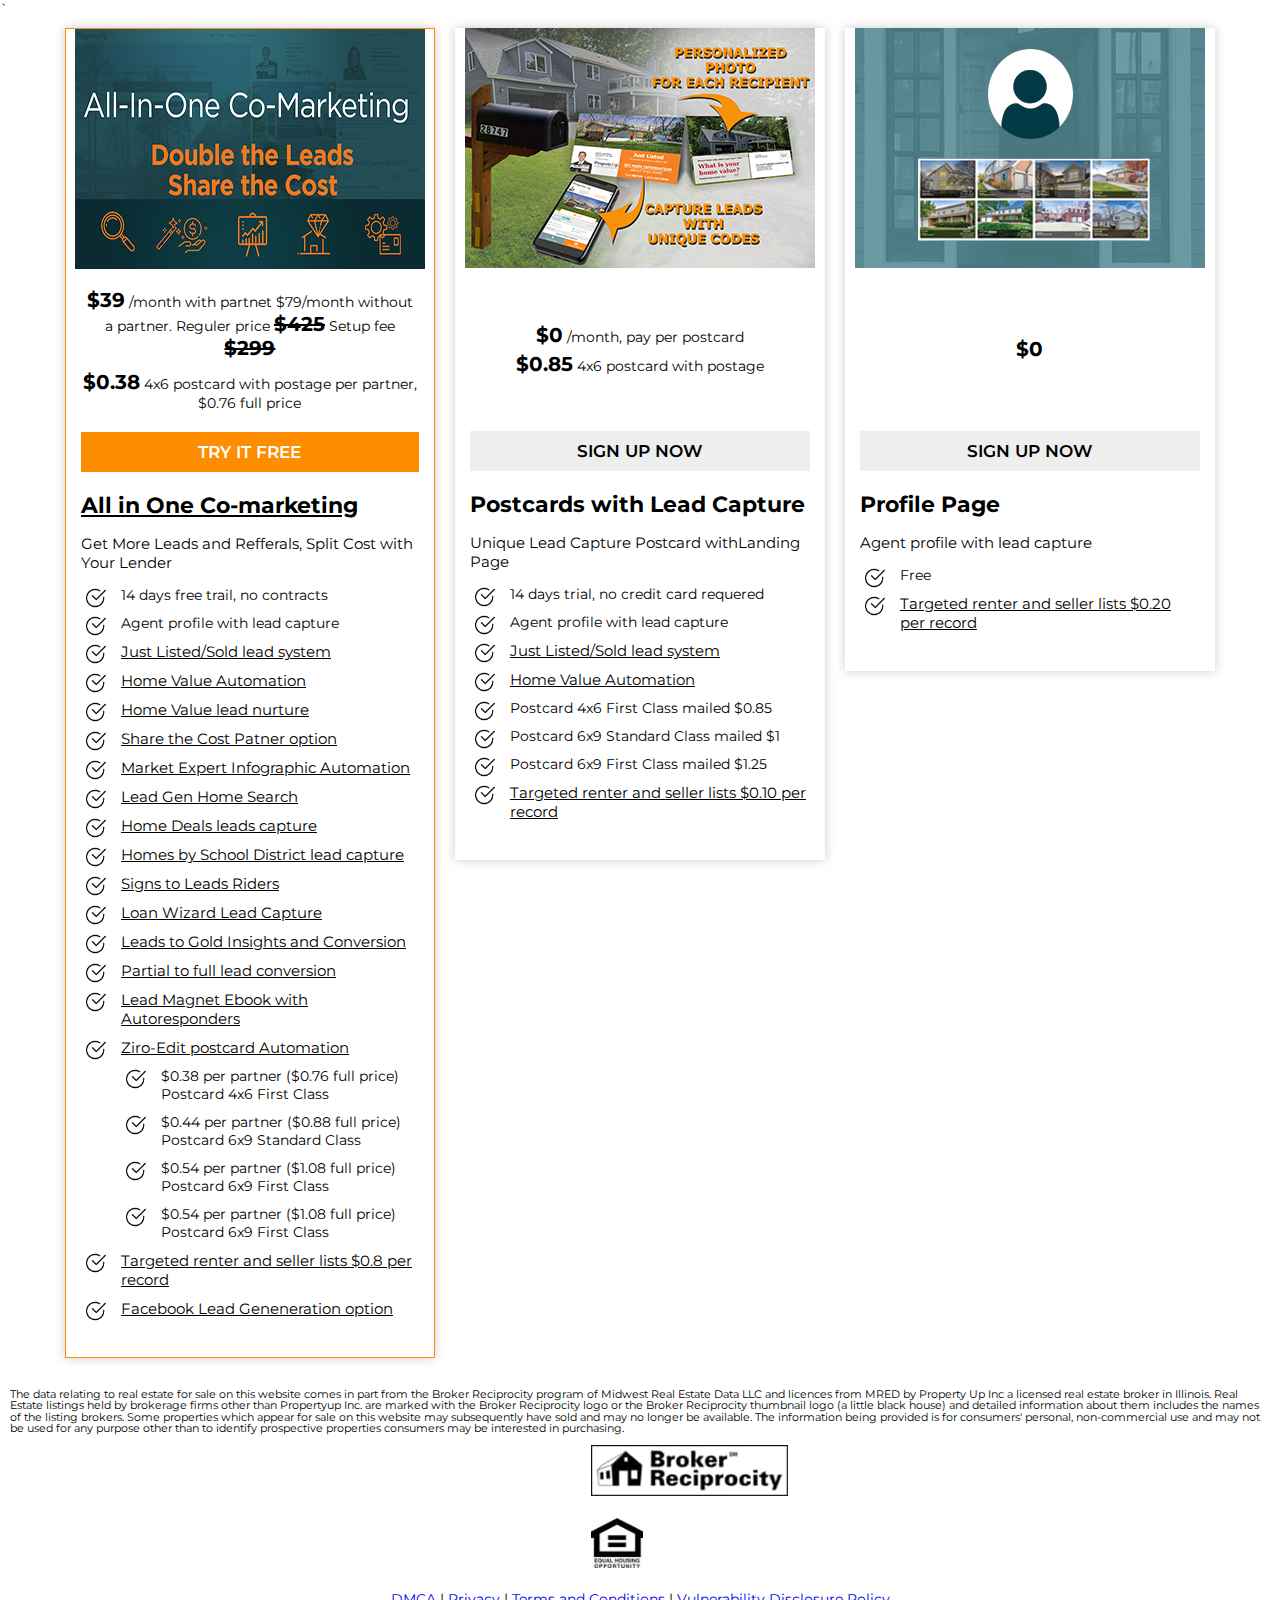
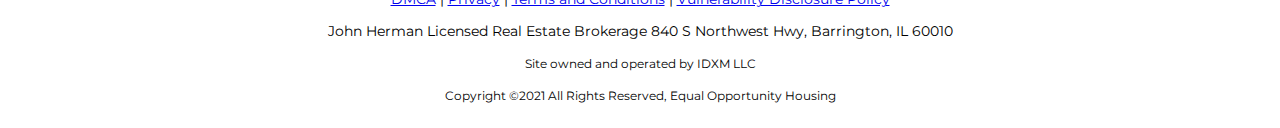
==== index.html @ aaea945d "footer area added" ====
<!DOCTYPE html>
<html lang="en">
<head>
    <meta charset="UTF-8">
    <meta http-equiv="X-UA-Compatible" content="IE=edge">
    <meta name="viewport" content="width=device-width, initial-scale=1.0">
    <title>Pricing Table</title>
    <link rel="stylesheet" href="style.css">`
    <link href="https://fonts.googleapis.com/css2?family=Montserrat&display=swap" rel="stylesheet">
</head>
<body>
    <section class="pricing-table-wrap">
        <div class="container">
            <div class="pricing-table">
                <!--start 1st column-->
                <div class="clearfix"></div>
                <div class="pricing-col featured">
                    <div class="pricing-wrap">
                        <div class="pricing-img">
                            <img src="images/Monitor Screen 3 .jpg" alt="">
                        </div>
                        <div class="pricing-content">
                            <div class="price-title max-height">
                                <p><span class="price">$39</span> /month with partnet $79/month without a partner. Reguler price <span class="price"><del>$425</del></span> Setup fee <span class="price"><del>$299</del></span></p>
                                <p></p>
                                <p><span class="price">$0.38</span> 4x6 postcard with postage per partner, $0.76 full price</p>
                            </div>
                            <div class="pricing-button">
                                <a href="#" class="btn-price">TRY IT FREE</a>
                            </div>
                            <div class="price-body">
                                <a class="screenshot" rel="images/Monitor Screen 3 .jpg" title="The Special All-In-One Co-Marketing Platform That Will Help You To Close More Homes Without The Pain and Complexity of Doing all the Marketing Yourself."><h2>All in One Co-marketing</h2></a>
                                <p>Get More Leads and Refferals, Split Cost with Your Lender</p>
                                <ul>
                                    <li>14 days free trail, no contracts</li>
                                    <li>Agent profile with lead capture</li>
                                    <li>
                                        <a class="screenshot" rel="images/just listed-sold lead system.png" title="This is not “Old School” farming. Instead we combine new technologies with proven methods to generate more buyers and better listings.
                                        We generate your postcards using neighbor marketing lists, and provide you with a listing Lead Capture page. Leads captured on those pages are automatically sent similar listings for the property they inquired about. Not all leads are ready to transact, so we nurture those leads on your behalf.
                                        Neighborhood marketing lists can be used for customized mailers with unique lead capture codes, emails, and calls for the follow-ups. You can use the listing lead capture page to further market to the same people on social media for a total impact.
                                        "><p>Just Listed/Sold lead system</p></a>
                                        </li>
                                    <li>
                                        <a class="screenshot" rel="images/home value automation.png" title="The best lead generation of all time - Home Valuation Software.

                                        Capture the homeowner's attention with personalized postcards tied to a home valuation landing page. Automatically provide your lead information about the market activity in the area, either for sale or sold. All pages are branded for you and your partner for a maximum trust-building with your prospect.
                                        
                                        Our system will send you a notification even if they a lead provided just the address. Our system will search public records to find the owner's name, emails, phone numbers, and all other data available.
                                        "><p>Home Value Automation</p></a>
                                        </li>
                                    <li>
                                        <a class="screenshot" rel="images/home value lead nuture.jpg" title="TDid you know that capturing the lead is only 50% of the process in converting them into clients? Home Valuation is just the beginning of the conversation with your prospective seller or buyer. We include follow-ups with stunning infographics detailing the home selling and buying process, automated market updates for their neighborhood, and informative educational e-books. All of this done for you on autopilot, just set a task to give them a call once in a while to insure they received your information and answer any questions.  "><p>Home Value lead nurture</p></a>
                                        </li>
                                    <li>
                                        <a class="screenshot" rel="images/Partners Cost Share.jpg" title="Have your chosen lender start a subscription and you will receive a monthly $88 credit towards your postcards that can be applied at checkout. Need more funds? Have your lender add more money to the co-marketing account, so you both share the advertising costs."><p>Share the Cost Patner option</p></a>
                                        </li>
                                    <li>
                                        <a class="screenshot" rel="images/marketing expert infographic automation.png" title="Showcase yourself as a market expert.</br>
                                        Everybody wants to know, How is the market? Showcase yourself as a market expert with easy-to-understand Market Update Infographics for any MRED city you are servicing. Instantly convince your prospect seller “why” they need to list for the price you recommend. Show your prospective buyer how they can now lowball the future house of their dreams. Showcase yourself as an expert in the market to your friends, family and past clients. Share the link on social media or enable automated email and postcard delivery."><p>Market Expert Infographic Automation</p></a>
                                        </li>
                                    <li>
                                        <a class="screenshot" rel="images/let gen home search.png" title="Become the go-to agent on every listing within your customized home search portal. Capture the listing with a multitude of powerful lead capture tools, then brand yourself on the new listing’s notification emails. Branding matters especially if your buyers have never seen or heard of you before while searching on your customized Home Search portal. You can capture leads with unique features like Home Search based on school boundaries to help them find underpriced homes in the best school districts. Help Investors and Bargain Hunters with your unique “Deal Search” to help them spot undervalued homes.

                                        Every page is designed to encourage visitors to provide contact information, so you can follow up later and continually build relationships.
                                        
                                        
                                        "><p>Lead Gen Home Search</p></a>
                                        </li>
                                    <li>
                                        <a class="screenshot" rel="images/home deals lead capture.png" title="We run data analytics on all the homes in MLS, so we can pinpoint the listing that is a potential deal and priced below market. We mark those home in your portal. This is a great lead capture and keeps buyers coming back to you only, given that no other major portal has this type of search available.  "><p>Home Deals leads capture</p></a>
                                        </li>
                                    <li>
                                        <a class="screenshot" rel="images/homes by school destrict lead capture.jpg" title="School districts are one of the most important factors in buying a home. It’s important even for those who do not have children. Often, the resale value of the home often depends on the school district grading. 
                                        We overlay department of education boundaries with homes in the MLS to find hidden gems that were misrepresented by the listing agent. Our system captures buyer leads and keeps them coming back to you. Keep them off the major online portals and have them loyal with our fully automated unique search engines.
                                        "><p>Homes by School District lead capture</p></a>
                                        </li>
                                    <li>
                                        <a class="screenshot" rel="images/Signs to Leads Riders.png" title="Never miss a drive by buyer. 

                                        Generate Leads from your listing yard sign. Having a sign rider lead capture is not enough, the difference for our Sign-to-Leads is what happens after you receive the lead. We automatically search dozens of sites for additional information on the lead based on their phone number. Autoresponder is used to offer a lead not only the listing you have on the market, but also all similar listings in MLS, all you have to do is follow up consistently."><p>Signs to Leads Riders</p></a>
                                        </li>
                                    <li>
                                        <a class="screenshot" rel="images/loan wizard lead capture.png" title="Knowing the buying stage of the prospect when they land on your page is crucial. To accurately pinpoint this, they fill out the “Loan Wizard”. You and your lender both receive the lead. Your lender takes care of the finances, you take care of the Dream Building. The system is designed to make sure your lead will not fall through the cracks during process. Your lender provides your leads with an easy loan application wizard right from your profile page."><p>Loan Wizard Lead Capture</p></a>
                                        </li>
                                    <li>
                                        <a class="screenshot" rel="images/Leads to Gold Insights and Conversion.png" title="Save your precious time on lead nurture and conversion, follow up with a powerful Lead to Gold lead management system. We generate scores of leads to make it easier for you to pick the best potential clients. Our system allows you to see more details about the lead from numerous sources with just one click. Send Listings, Market Updates and engagement emails automatically!"><p>Leads to Gold Insights and Conversion</p></a>
                                        </li>
                                    <li>
                                        <a class="screenshot" rel="images/Partial to full lead conversion.jpg" title="How much better you can connect to a lead if you know how to start the conversation and what to talk about. Build instant report with extra data what our system will find for you. Provice email or phone number and we ill find other onfo."><p>Partial to full lead conversion</p></a>
                                        </li>
                                    <li>
                                        <a class="screenshot" rel="images/Lead Magnet Ebooks with Autoresponders.png" title="Become the expert source of information for financing and real estate. Our Lead Magnet eBooks with lead autoresponder are ready for you. eBooks are sent to a lead automatically when they inquire with a custom code that we assigned to each lead. Generate new leads or send to your sphere of influence to let them know that you offer incredible value to them."><p>Lead Magnet Ebook with Autoresponders</p></a>
                                        </li>
                                    <li>
                                        <a class="screenshot" rel="images/Ziro-Edit postcard Automation.png" title="<p>BUILD YOUR BRAND ON AUTOPILOT</p>

                                        Get maximum exposure and lead generation with custom SMS codes to track exactly what household requested information, even if they didn’t provide any contact info. Zero-Edit is exactly how it sounds, we generate postcards for you and for your partner automatically. You just need to select what type of card you want to send out, provide or order your mailing list and that’s it!!
                                        
                                        We have pre-built branding and lead generation postcards with lead capture and autoresponders completely done for you. We know what lead magnet works and we maximize your mailers with an attractive offer every time. 
                                        
                                        Here are just a few of the offers available;
                                        <ul>
                                            <li>Home Valuation Lead Capture -Unique postcard personalized with the homeowner’s home photo. (Nothing can capture their attention better)</li>
                                            <li>Market Expert Infographic</li>
                                            <li>Just Listed/Just Sold Lead Capture</li>
                                            <li>Borrower Lead Capture</li>
                                            <li>Mortgage Deception Lead Capture</li>
                                            <li>Best Mortgage Rates Lead Capture</li>
                                            <li>Credit Score Secrets Lead Capture</li>
                                        </ul>
                                        "><p>Ziro-Edit postcard Automation</p></a>
                                        </li>
                                    <ul>
                                        <li>$0.38 per partner ($0.76 full price) Postcard 4x6 First Class</li>
                                        <li>$0.44 per partner ($0.88 full price) Postcard 6x9 Standard Class</li>
                                        <li>$0.54 per partner ($1.08 full price) Postcard 6x9 First Class</li>
                                        <li>$0.54 per partner ($1.08 full price) Postcard 6x9 First Class</li>
                                    </ul>  
                                    <li>
                                        <a class="screenshot" rel="images/Targeted Renter and Seller List.jpg" title="This is way better then any door knocking! Get your list of neighbors with our Leads by Map tool. We will not only give you all the names with their mailing address, we will also provide phones and emails where available. Sixty percent of households come with ether phone or email contact info. Use the list to mail postcards and then follow-up with a quick call and email. Tell people about your new listing, just sold or send a market update. We provide the means to present your business as the go to experts in the community."><p>Targeted renter and seller lists $0.8 per record</p></a>
                                        </li>
                                    <li>
                                        <a class="screenshot" rel="images/Facebook Lead Geneneration option.png" title="We will drive quality traffic to your lead capturing pages from Facebook or Google AdWords. With a low fee of 15% fee of your marketing dollars (min ads budget $300 monthly)"><p>Facebook Lead Geneneration option</p></a>
                                        </li>
                                </ul>
                            </div>
                        </div>
                    </div>
                </div>
                
                <!-- end col -->
                <div class="pricing-col">
                    <div class="pricing-wrap">
                        <div class="pricing-img">
                            <img src="images/2.1.png" alt="">
                        </div>
                        <div class="pricing-content">
                            <div class="price-title min-height">
                                <p><span class="price">$0</span> /month, pay per postcard</p>
                                <p><span class="price">$0.85</span> 4x6 postcard with postage</p>
                            </div>
                             
                            <div class="pricing-button">
                                <a href="#" class="btn-price">SIGN UP NOW</a>
                            </div>
                            <div class="price-body">
                                <h2>Postcards with Lead Capture</h2>
                                <p>Unique Lead Capture Postcard withLanding Page</p>
                                <ul>
                                    <li>14 days trial, no credit card requered</li>
                                    <li>Agent profile with lead capture</li>
                                    <li>
                                        <a class="screenshot" rel="images/just listed-sold lead system.png" title="This is not “Old School” farming. Instead we combine new technologies with proven methods to generate more buyers and better listings.
                                        We generate your postcards using neighbor marketing lists, and provide you with a listing Lead Capture page. Leads captured on those pages are automatically sent similar listings for the property they inquired about. Not all leads are ready to transact, so we nurture those leads on your behalf.
                                        Neighborhood marketing lists can be used for customized mailers with unique lead capture codes, emails, and calls for the follow-ups. You can use the listing lead capture page to further market to the same people on social media for a total impact.
                                        "><p>Just Listed/Sold lead system</p></a>
                                    </li>
                                    <li>
                                        <a class="screenshot" rel="images/home value automation.png" title="The best lead generation of all time - Home Valuation Software.

                                        Capture the homeowner's attention with personalized postcards tied to a home valuation landing page. Automatically provide your lead information about the market activity in the area, either for sale or sold. All pages are branded for you and your partner for a maximum trust-building with your prospect.
                                        
                                        Our system will send you a notification even if they a lead provided just the address. Our system will search public records to find the owner's name, emails, phone numbers, and all other data available.
                                        "><p>Home Value Automation</p></a>
                                    </li>
                                    <li>Postcard 4x6 First Class mailed $0.85</li>
                                    <li>Postcard 6x9 Standard Class mailed $1</li>
                                    <li>Postcard 6x9 First Class mailed $1.25</li>
                                    <li>
                                        <a class="screenshot" rel="images/Targeted Renter and Seller List.jpg" title="This is way better then any door knocking! Get your list of neighbors with our Leads by Map tool. We will not only give you all the names with their mailing address, we will also provide phones and emails where available. Sixty percent of households come with ether phone or email contact info. Use the list to mail postcards and then follow-up with a quick call and email. Tell people about your new listing, just sold or send a market update. We provide the means to present your business as the go to experts in the community."><p>Targeted renter and seller lists $0.10 per record</p></a>
                                        </li>
                                    
                                </ul>
                            </div>
                        </div>
                    </div>
                </div>
                <!-- end col -->
                <div class="pricing-col">
                    <div class="pricing-wrap">
                        <div class="pricing-img">
                            <img src="images/1.png" alt="">
                        </div>
                        <div class="pricing-content">
                            <div class="price-title min-height">
                                <p><span class="price">$0 </span></p>
                            </div>
                            <div class="pricing-button">
                                <a href="#" class="btn-price">SIGN UP NOW</a>
                            </div>
                            <div class="price-body">
                                <h2>Profile Page</h2>
                                <p>Agent profile with lead capture</p>
                                <ul>
                                    <li>Free</li>
                                    <li>
                                        <a class="screenshot" rel="images/Targeted Renter and Seller List.jpg" title="This is way better then any door knocking! Get your list of neighbors with our Leads by Map tool. We will not only give you all the names with their mailing address, we will also provide phones and emails where available. Sixty percent of households come with ether phone or email contact info. Use the list to mail postcards and then follow-up with a quick call and email. Tell people about your new listing, just sold or send a market update. We provide the means to present your business as the go to experts in the community."><p>Targeted renter and seller lists $0.20 per record</p></a>
                                        </li>
                                </ul>
                                </ul>
                            </div>
                        </div>
                    </div>
                </div>
                <!-- end col -->
            </div>
            <!-- footer area -->
                
            <!-- footer area -->
            
        </div>
        <div class="footer_view">  
            <div class="brp">
                <p>The data relating to real estate for sale on this website comes in part from the Broker Reciprocity program of Midwest Real Estate Data LLC and licences from MRED by Property Up Inc a licensed real estate broker in Illinois.  Real Estate listings held by brokerage firms other than Propertyup Inc. are marked with the Broker Reciprocity logo or the Broker Reciprocity thumbnail logo (a little black house) and detailed information about them includes the names of the listing brokers. Some properties which appear for sale on this website may subsequently have sold and may no longer be available. The information being provided is for consumers' personal, non-commercial use and may not be used for any purpose other than to identify prospective properties consumers may be interested in purchasing.</p>
            </div>
        
            <span class="broker_reciprocity">
            <img src="images/broker_reciprocity.jpg" alt="broker reciprocity">
        </span>
        
            <div>
        <span class="broker_reciprocity">
            <img style="height: 50px;" src="images/Equal-Housing-Opportunity-logo_min1.jpg" alt="broker reciprocity">
        </span>
            </div>
        
            <p class="f-links">
        
                    <a href="/dmca">DMCA</a> |                     <a target="_blank" href="/00234-john-herman/page/privacy">Privacy</a> |                      <a target="_blank" href="/00234-john-herman/page/terms-and-conditions">Terms and Conditions</a> |                     <a target="_blank" href="/00234-john-herman/page/vulnerability">Vulnerability Disclosure Policy</a>
            </p>
        
            <p class="footertext">John Herman Licensed Real Estate Brokerage 840 S Northwest Hwy, Barrington, IL 60010</p>
        
            <p class="footertext"><small>Site owned and operated by IDXM LLC</small></p>
            <p class="footertext"><small>Copyright ©2021 All Rights Reserved, Equal Opportunity Housing</small></p>
        
        
        
        
        </div>
        </div>
    </section>

    <script src="https://cdnjs.cloudflare.com/ajax/libs/jquery/3.3.1/jquery.min.js"></script>

    <script>
    this.screenshotPreview = function(){    
        /* CONFIG */
            xOffset = 150;
            yOffset = 30;
            
        /* END CONFIG */
        $(".screenshot").hover(function(e){
            this.t = this.title;
            this.title = "";    
            var c = (this.t != "") ? "" + this.t : "";
            $("body").append("<div id='screenshot'><img src='"+ this.rel +"' alt='url preview' /><p>"+ c +"</p></div>");                                
            $("#screenshot")
                .css("top",(e.pageY - xOffset) + "px")
                .css("left",(e.pageX + yOffset) + "px")
                .fadeIn("fast");                        
        },
        function(){
            this.title = this.t;
            $('#screenshot').remove();
        }); 
        $(".screenshot").mousemove(function(e){
            $("#screenshot")
                .css("top",(e.pageY - xOffset) + "px")
                .css("left",(e.pageX + yOffset) + "px");
        }); 

    };


    // starting the script on page load
    $(document).ready(function(){
        screenshotPreview();
    });
    function maxHeight() {
        var highest = null;
        var hi = 0;
        $(".max-height").each(function(){
            var h = $(this).height();
            if(h > hi){
                hi = h;
                highest = $(this);  
            }    
        });
        return hi;
    }
    $(".min-height").height(maxHeight());
    $( window ).resize(function() {
        $(".min-height").height(maxHeight());
    });
    </script>
</body>
</html>
---- style.css ----
body {
    margin: 0;
    padding: 0;
    font-style: normal;
    font-family: 'Montserrat', sans-serif;
    font-size: 14px;
}
*, ::after, ::before {
    box-sizing: border-box;
}
.pricing-table-wrap {
    margin: 0;
}
.container {
    max-width: 1170px;
    margin: 0 auto;
}
.pricing-table {
    display: block;
}
.pricing-table::after,
.pricing-table::before {
    display: block;
    clear: both;
    content: "";
}
.pricing-col {
    float: left;
    width: 33.33%;
}
.price-title {
    margin-bottom: 15px;
    text-align: center;
    display: flex;
    flex-direction: column;
    align-items: center;
    justify-content: center;
}
.price-title p {
    margin: 0;
    padding-bottom: 5px;
}
.price-title .price {
    font-size: 20px;
    font-weight: bold;
}
.pricing-button .btn-price {
    display: block;
    background: #eee;
    text-align: center;
    padding: 10px;
    color: #000;
    font-size: 17px;
    font-weight: 600;
    text-decoration: none;
}
.price-body h2 {
    font-size: 22px;
    margin: 0;
    padding-bottom: 15px;
}
.price-body p {
    margin: 0;
    font-size: 15px;
}
.price-body ul {
    list-style: none;
}
.price-body ul li {
    position: relative;
    padding-bottom: 10px;
}
.price-body ul li::after {
    content: '';
    background-image: url(images/checkmark.png);
    width: 20px;
    height: 20px;
    background-size: cover;
    position: absolute;
    left: -35px;
    top: 2px;
}
.pricing-wrap {
    margin: 10px;
    box-shadow: 0px 0px 10px #ccc;
}
.pricing-content {
    padding: 15px;
}
.pricing-img {
    text-align: center;
}
.pricing-img img {
    max-width: 100%;
}
.price-body {
    padding-top: 20px;
}
.featured .pricing-wrap {
    border: 1px solid #ff8d00;
}
.featured .pricing-wrap .btn-price {
    background: #ff8d00;
    color: #fff;
}
#screenshot{
    position:absolute;
    border:1px solid #ccc;
    background:rgb(255, 255, 255);
    padding:5px;
    display:none;
    color:#000;
    max-width: 420px;
    text-align: justify;
    }
    .screenshot{
        text-decoration: underline;
    }
    #screenshot img {
        max-width: 100%;
        display: block;
        margin-left: auto;
        margin-right: auto;
    }
    .footer_view{
        padding: 10px;
    }
    .brp{
        margin: 0;
        padding: 0;
    }
    .brp p {
        font-size: 0.7rem !important;
        line-height: 1 !important;
    }
    .broker_reciprocity {
        display: block;
        margin-left: auto;
        margin-right: auto;
        margin-bottom: 1.125rem;
        width: 6.15625rem;
    }

    
    .footer, .post {
        background: #fff;
        text-align: center;
        padding: 10px 15px 20px;
        position: relative;
        z-index: 1052;
    }
    .f-links{
        text-align: center;
    }
    .footertext{
        text-align: center;
    }
    

@media (max-width: 767px) {
    .pricing-col {
        width: 50%;
    }
    .clearfix {
        display: block;
        overflow: hidden;
        width: 100%;
    }
}
@media (max-width:480px) {
    .pricing-col {
        width: 100%;
    }
    .price-title.min-height {
        height: auto !important;
    }
   
}
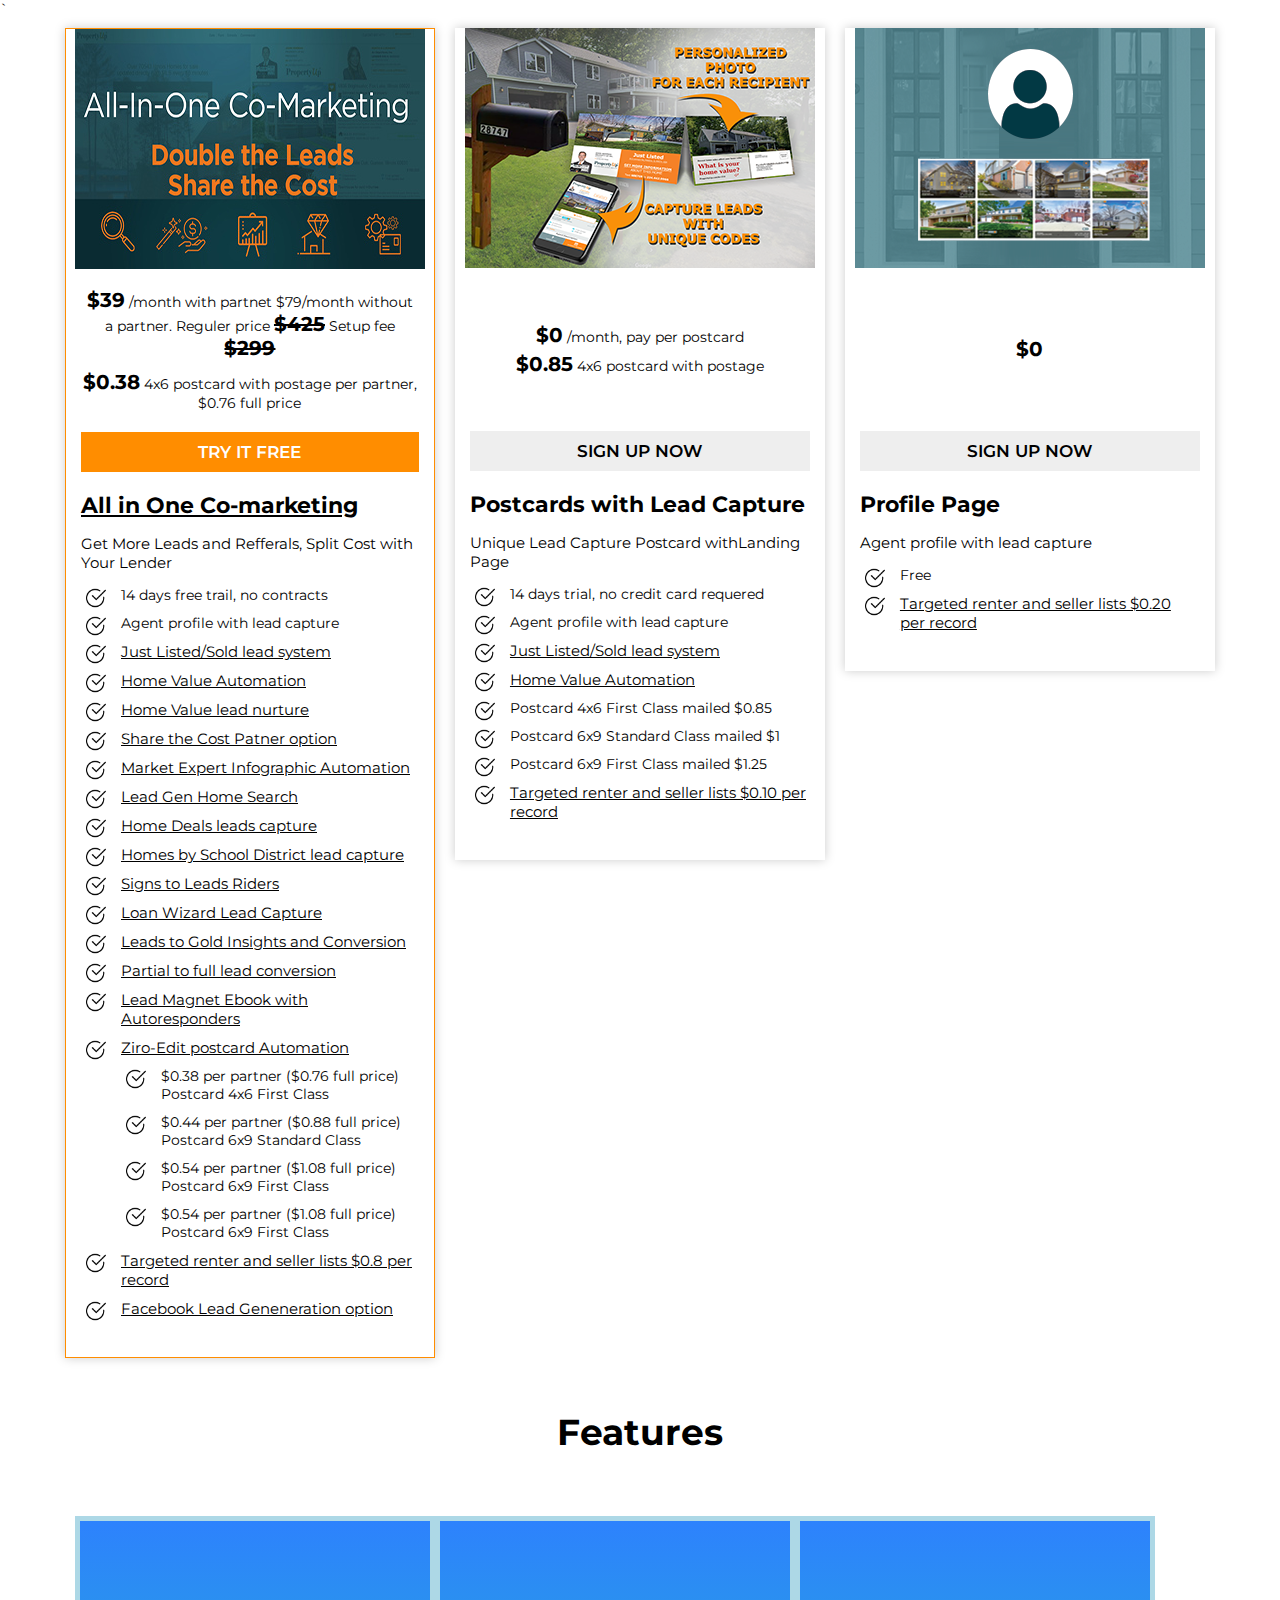
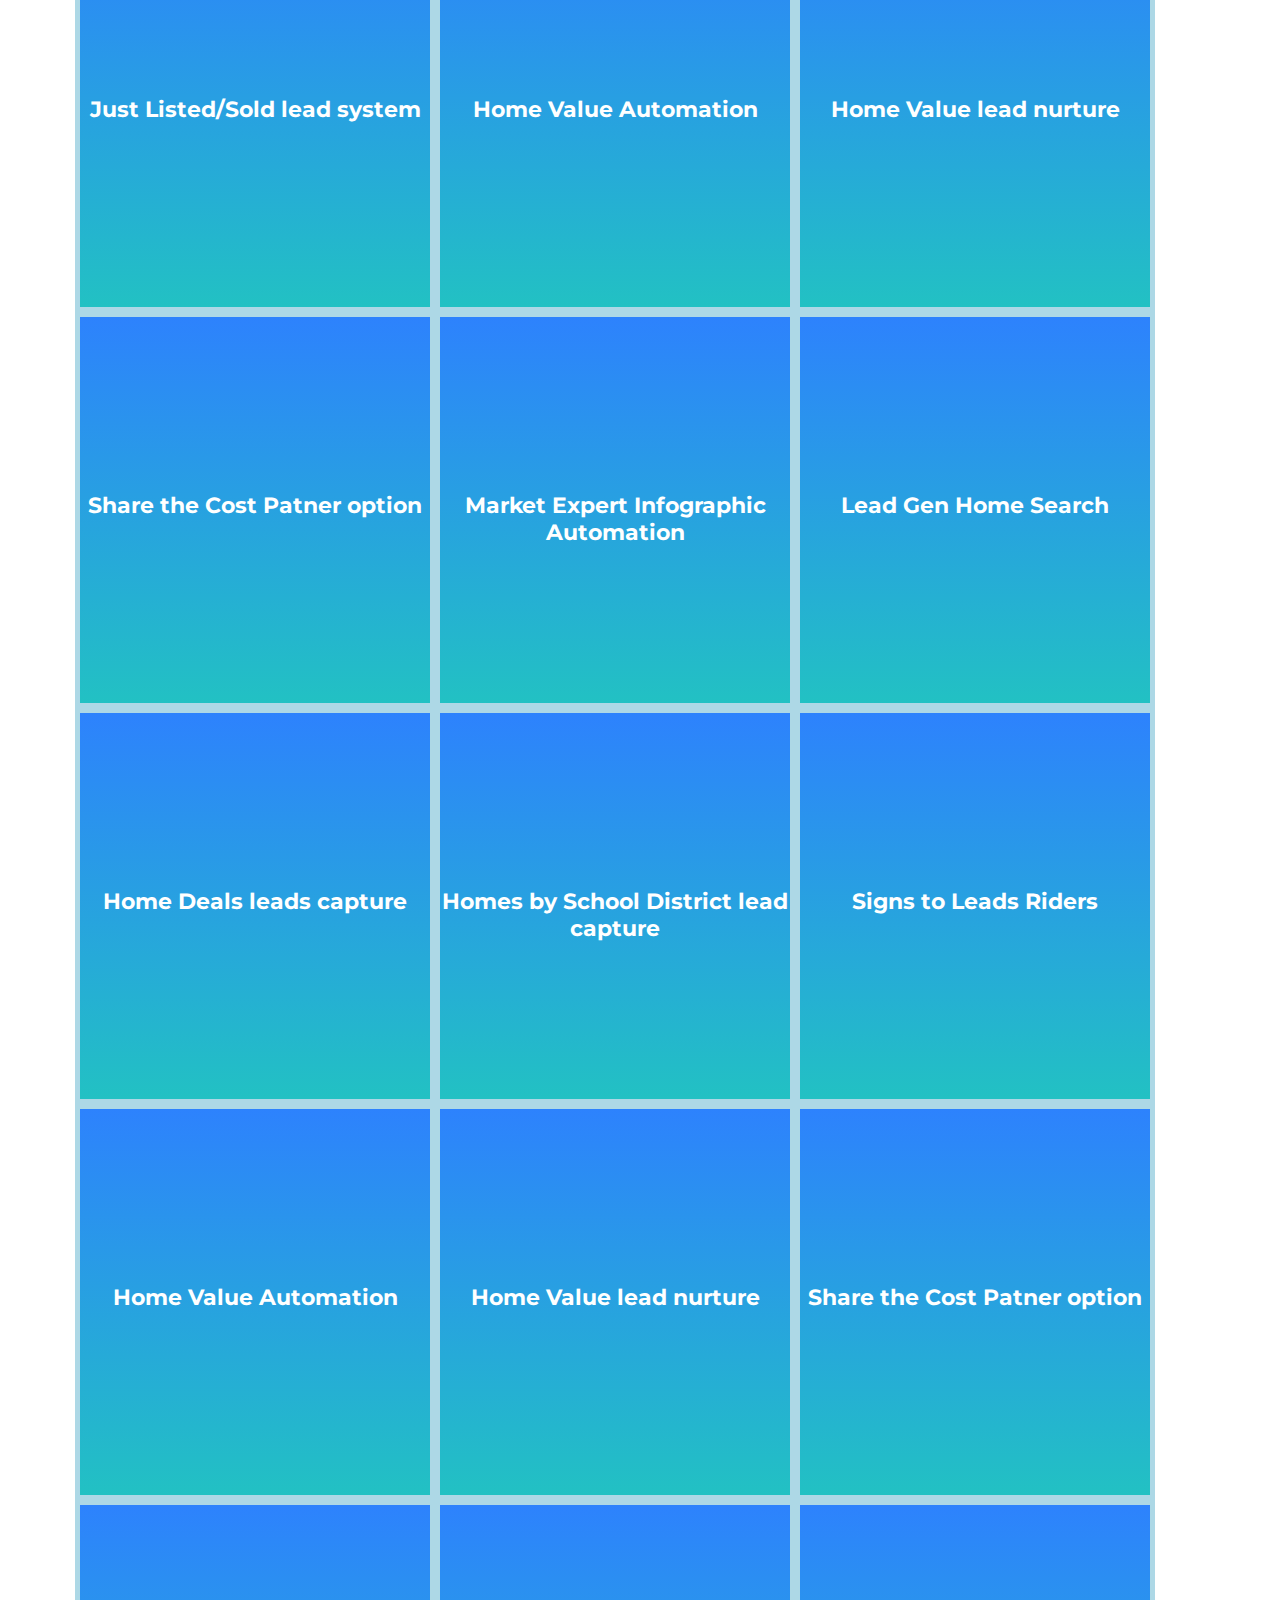
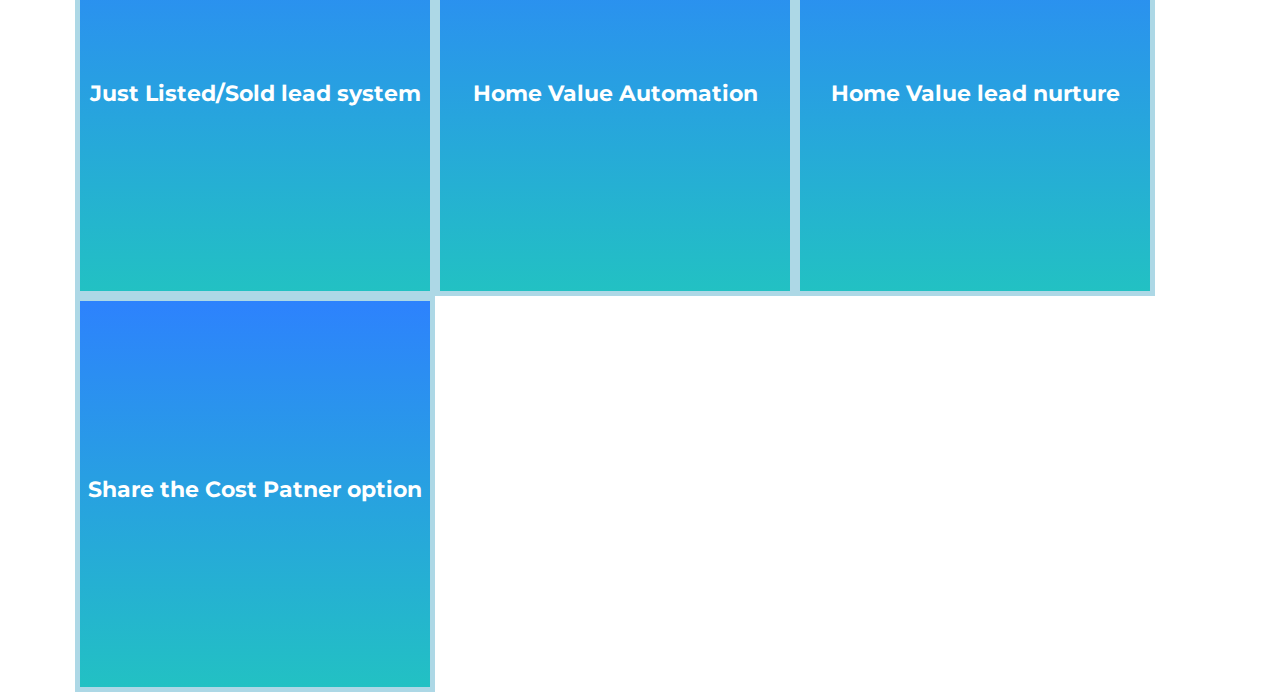
==== commit 395ce7b0: "features part added" ====
--- a/index.html
+++ b/index.html
@@ -202,44 +202,249 @@
                         </div>
                     </div>
                 </div>
+                <!--feature part-->
+                
                 <!-- end col -->
             </div>
-            <!-- footer area -->
-                
+            <br>
+            <h1 class="featureheading">Features</h1>
+            <br>
+            <section class="flip">
+                <div class="single-flip-item">
+                    <div class="flip-item">
+                        <div class="flip-front-text">Just Listed/Sold lead system</div>
+                        <div class="flip-overlay">
+                            <div class="flip-back-text">
+                                <p>This is not “Old School” farming. Instead we combine new technologies with proven methods to generate more buyers and better listings.
+                                </p>
+                                <p>
+                                    We generate your postcards using neighbor marketing lists, and provide you with a listing Lead Capture page. Leads captured on those pages are automatically sent similar listings for the property they inquired about. Not all leads are ready to transact, so we nurture those leads on your behalf.  
+                                </p>
+                                <p>
+                                    Neighborhood marketing lists can be used for customized mailers with unique lead capture codes, emails, and calls for the follow-ups. You can use the listing lead capture page to further market to the same people on social media for a total impact.
+                                </p>
+                            </div>
+                        </div>
+                    </div>
+                </div>
+                <div class="single-flip-item">
+                    <div class="flip-item">
+                        <div class="flip-front-text">Home Value Automation</div>
+                        <div class="flip-overlay">
+                            <div class="flip-back-text">
+                                <p>
+                                    The best lead generation of all time - Home Valuation Software.
+                                </p>
+                                <p>
+                                    Capture the homeowner's attention with personalized postcards tied to a home valuation landing page. Automatically provide your lead information about the market activity in the area, either for sale or sold. All pages are branded for you and your partner for a maximum trust-building with your prospect.
+                                </p>
+                                <p>
+                                    Our system will send you a notification even if they a lead provided just the address. Our system will search public records to find the owner's name, emails, phone numbers, and all other data available.
+                                </p>
+                            </div>
+                        </div>
+                    </div>
+                </div>
+                <div class="single-flip-item">
+                    <div class="flip-item">
+                        <div class="flip-front-text">Home Value lead nurture</div>
+                        <div class="flip-overlay">
+                            <div class="flip-back-text">
+                                <p>
+                                    Did you know that capturing the lead is only 50% of the process in converting them into clients? Home Valuation is just the beginning of the conversation with your prospective seller or buyer. We include follow-ups with stunning infographics detailing the home selling and buying process, automated market updates for their neighborhood, and informative educational e-books. All of this done for you on autopilot, just set a task to give them a call once in a while to insure they received your information and answer any questions.  
+                                </p>
+                            </div>
+                        </div>
+                    </div>
+                </div>
+                <div class="single-flip-item">
+                    <div class="flip-item">
+                        <div class="flip-front-text">Share the Cost Patner option</div>
+                        <div class="flip-overlay">
+                            <div class="flip-back-text">
+                                <p>
+                                    Have your chosen lender start a subscription and you will receive a monthly $88 credit towards your postcards that can be applied at checkout. Need more funds? Have your lender add more money to the co-marketing account, so you both share the advertising costs.
+                                </p>
+                            </div>
+                        </div>
+                    </div>
+                </div>
+                <div class="single-flip-item">
+                    <div class="flip-item">
+                        <div class="flip-front-text">Market Expert Infographic Automation</div>
+                        <div class="flip-overlay">
+                            <div class="flip-back-text">
+                                <p>
+                                Everybody wants to know, "How is the market?" Showcase yourself as a market expert with easy-to-understand Market Update Infographics for any MRED city you are servicing. Instantly convince your prospect seller “why” they need to list for the price you recommend. Show your prospective buyer how they can now lowball the future house of their dreams. Showcase yourself as an expert in the market to your friends, family and past clients. Share the link on social media or enable automated email and postcard delivery.
+                                </p>
+                            </div>
+                        </div>
+                    </div>
+                </div>
+                <div class="single-flip-item">
+                    <div class="flip-item">
+                        <div class="flip-front-text">Lead Gen Home Search</div>
+                        <div class="flip-overlay">
+                            <div class="flip-back-text">
+                                <p>
+                                    Become the go-to agent on every listing within your customized home search portal. Capture the listing with a multitude of powerful lead capture tools, then brand yourself on the new listing’s notification emails. Branding matters especially if your buyers have never seen or heard of you before while searching on your customized Home Search portal. You can capture leads with unique features like Home Search based on school boundaries to help them find underpriced homes in the best school districts. Help Investors and Bargain Hunters with your unique “Deal Search” to help them spot undervalued homes.
+                                </p>
+                                <p>
+                                    Every page is designed to encourage visitors to provide contact information, so you can follow up later and continually build relationships.
+                                </p>
+                            </div>
+                        </div>
+                    </div>
+                </div>
+                <div class="single-flip-item">
+                    <div class="flip-item">
+                        <div class="flip-front-text">Home Deals leads capture</div>
+                        <div class="flip-overlay">
+                            <div class="flip-back-text">
+                                <p>
+                                    We run data analytics on all the homes in MLS, so we can pinpoint the listing that is a potential deal and priced below market. We mark those home in your portal. This is a great lead capture and keeps buyers coming back to you only, given that no other major portal has this type of search available.  
+                                </p>
+                            </div>
+                        </div>
+                    </div>
+                </div>
+                <div class="single-flip-item">
+                    <div class="flip-item">
+                        <div class="flip-front-text">Homes by School District lead capture</div>
+                        <div class="flip-overlay">
+                            <div class="flip-back-text">
+                                <p>
+                                    School districts are one of the most important factors in buying a home. It’s important even for those who do not have children. Often, the resale value of the home often depends on the school district grading. 
+                                </p>
+                                <p>
+                                    We overlay department of education boundaries with homes in the MLS to find hidden gems that were misrepresented by the listing agent. Our system captures buyer leads and keeps them coming back to you. Keep them off the major online portals and have them loyal with our fully automated unique search engines.
+                                </p>
+                            </div>
+                        </div>
+                    </div>
+                </div>
+                <div class="single-flip-item">
+                    <div class="flip-item">
+                        <div class="flip-front-text">Signs to Leads Riders</div>
+                        <div class="flip-overlay">
+                            <div class="flip-back-text">
+                                <p>
+                                    Never miss a drive by buyer.
+                                </p>
+                                <p>
+                                    Generate Leads from your listing yard sign. Having a sign rider lead capture is not enough, the difference for our Sign-to-Leads is what happens after you receive the lead. We automatically search dozens of sites for additional information on the lead based on their phone number. Autoresponder is used to offer a lead not only the listing you have on the market, but also all similar listings in MLS, all you have to do is follow up consistently.  
+                                </p>
+                            </div>
+                        </div>
+                    </div>
+                </div>
+                <div class="single-flip-item">
+                    <div class="flip-item">
+                        <div class="flip-front-text">Home Value Automation</div>
+                        <div class="flip-overlay">
+                            <div class="flip-back-text">
+                                <p>
+                                    The best lead generation of all time - Home Valuation Software.
+                                </p>
+                                <p>
+                                    Capture the homeowner's attention with personalized postcards tied to a home valuation landing page. Automatically provide your lead information about the market activity in the area, either for sale or sold. All pages are branded for you and your partner for a maximum trust-building with your prospect.
+                                </p>
+                                <p>
+                                    Our system will send you a notification even if they a lead provided just the address. Our system will search public records to find the owner's name, emails, phone numbers, and all other data available.
+                                </p>
+                            </div>
+                        </div>
+                    </div>
+                </div>
+                <div class="single-flip-item">
+                    <div class="flip-item">
+                        <div class="flip-front-text">Home Value lead nurture</div>
+                        <div class="flip-overlay">
+                            <div class="flip-back-text">
+                                <p>
+                                    Did you know that capturing the lead is only 50% of the process in converting them into clients? Home Valuation is just the beginning of the conversation with your prospective seller or buyer. We include follow-ups with stunning infographics detailing the home selling and buying process, automated market updates for their neighborhood, and informative educational e-books. All of this done for you on autopilot, just set a task to give them a call once in a while to insure they received your information and answer any questions.  
+                                </p>
+                            </div>
+                        </div>
+                    </div>
+                </div>
+                <div class="single-flip-item">
+                    <div class="flip-item">
+                        <div class="flip-front-text">Share the Cost Patner option</div>
+                        <div class="flip-overlay">
+                            <div class="flip-back-text">
+                                <p>
+                                    Have your chosen lender start a subscription and you will receive a monthly $88 credit towards your postcards that can be applied at checkout. Need more funds? Have your lender add more money to the co-marketing account, so you both share the advertising costs.
+                                </p>
+                            </div>
+                        </div>
+                    </div>
+                </div>
+                <div class="single-flip-item">
+                    <div class="flip-item">
+                        <div class="flip-front-text">Just Listed/Sold lead system</div>
+                        <div class="flip-overlay">
+                            <div class="flip-back-text">
+                                <p>This is not “Old School” farming. Instead we combine new technologies with proven methods to generate more buyers and better listings.
+                                </p>
+                                <p>
+                                    We generate your postcards using neighbor marketing lists, and provide you with a listing Lead Capture page. Leads captured on those pages are automatically sent similar listings for the property they inquired about. Not all leads are ready to transact, so we nurture those leads on your behalf.  
+                                </p>
+                                <p>
+                                    Neighborhood marketing lists can be used for customized mailers with unique lead capture codes, emails, and calls for the follow-ups. You can use the listing lead capture page to further market to the same people on social media for a total impact.
+                                </p>
+                            </div>
+                        </div>
+                    </div>
+                </div>
+                <div class="single-flip-item">
+                    <div class="flip-item">
+                        <div class="flip-front-text">Home Value Automation</div>
+                        <div class="flip-overlay">
+                            <div class="flip-back-text">
+                                <p>
+                                    The best lead generation of all time - Home Valuation Software.
+                                </p>
+                                <p>
+                                    Capture the homeowner's attention with personalized postcards tied to a home valuation landing page. Automatically provide your lead information about the market activity in the area, either for sale or sold. All pages are branded for you and your partner for a maximum trust-building with your prospect.
+                                </p>
+                                <p>
+                                    Our system will send you a notification even if they a lead provided just the address. Our system will search public records to find the owner's name, emails, phone numbers, and all other data available.
+                                </p>
+                            </div>
+                        </div>
+                    </div>
+                </div>
+                <div class="single-flip-item">
+                    <div class="flip-item">
+                        <div class="flip-front-text">Home Value lead nurture</div>
+                        <div class="flip-overlay">
+                            <div class="flip-back-text">
+                                <p>
+                                    Did you know that capturing the lead is only 50% of the process in converting them into clients? Home Valuation is just the beginning of the conversation with your prospective seller or buyer. We include follow-ups with stunning infographics detailing the home selling and buying process, automated market updates for their neighborhood, and informative educational e-books. All of this done for you on autopilot, just set a task to give them a call once in a while to insure they received your information and answer any questions.  
+                                </p>
+                            </div>
+                        </div>
+                    </div>
+                </div>
+                <div class="single-flip-item">
+                    <div class="flip-item">
+                        <div class="flip-front-text">Share the Cost Patner option</div>
+                        <div class="flip-overlay">
+                            <div class="flip-back-text">
+                                <p>
+                                    Have your chosen lender start a subscription and you will receive a monthly $88 credit towards your postcards that can be applied at checkout. Need more funds? Have your lender add more money to the co-marketing account, so you both share the advertising costs.
+                                </p>
+                            </div>
+                        </div>
+                    </div>
+                </div>
+            </section>
+        </div>
+    
             <!-- footer area -->
             
-        </div>
-        <div class="footer_view">  
-            <div class="brp">
-                <p>The data relating to real estate for sale on this website comes in part from the Broker Reciprocity program of Midwest Real Estate Data LLC and licences from MRED by Property Up Inc a licensed real estate broker in Illinois.  Real Estate listings held by brokerage firms other than Propertyup Inc. are marked with the Broker Reciprocity logo or the Broker Reciprocity thumbnail logo (a little black house) and detailed information about them includes the names of the listing brokers. Some properties which appear for sale on this website may subsequently have sold and may no longer be available. The information being provided is for consumers' personal, non-commercial use and may not be used for any purpose other than to identify prospective properties consumers may be interested in purchasing.</p>
-            </div>
-        
-            <span class="broker_reciprocity">
-            <img src="images/broker_reciprocity.jpg" alt="broker reciprocity">
-        </span>
-        
-            <div>
-        <span class="broker_reciprocity">
-            <img style="height: 50px;" src="images/Equal-Housing-Opportunity-logo_min1.jpg" alt="broker reciprocity">
-        </span>
-            </div>
-        
-            <p class="f-links">
-        
-                    <a href="/dmca">DMCA</a> |                     <a target="_blank" href="/00234-john-herman/page/privacy">Privacy</a> |                      <a target="_blank" href="/00234-john-herman/page/terms-and-conditions">Terms and Conditions</a> |                     <a target="_blank" href="/00234-john-herman/page/vulnerability">Vulnerability Disclosure Policy</a>
-            </p>
-        
-            <p class="footertext">John Herman Licensed Real Estate Brokerage 840 S Northwest Hwy, Barrington, IL 60010</p>
-        
-            <p class="footertext"><small>Site owned and operated by IDXM LLC</small></p>
-            <p class="footertext"><small>Copyright ©2021 All Rights Reserved, Equal Opportunity Housing</small></p>
-        
-        
-        
-        
-        </div>
-        </div>
-    </section>
+     
 
     <script src="https://cdnjs.cloudflare.com/ajax/libs/jquery/3.3.1/jquery.min.js"></script>
 
--- a/style.css
+++ b/style.css
@@ -175,4 +175,66 @@
         height: auto !important;
     }
    
-}+}
+
+.flip{
+    margin: 10px;
+    padding: 10px;
+}
+
+.single-flip-item{
+    float: left;
+    padding: 5px;
+    background-color: lightblue;
+}
+.flip-item {
+    position: relative;
+    width: 350px;
+  }
+  
+  
+  .flip-front-text{
+  position: relative;
+  display: block;
+  margin: auto;
+  padding-top: 50%;
+  box-sizing: border-box;
+    width: 100%;
+    height: 386px;
+    background: linear-gradient(0deg, rgba(34,193,195,1) 0%, rgba(45,130,253,1) 100%);
+    color:white;
+    font-size: 22px;
+    font-weight: 700;
+    text-align: center;
+    
+  
+  }
+  
+  .flip-overlay {
+    position: absolute;
+    bottom: 0;
+    left: 0;
+    right: 0;
+    background-color: #ffffff;
+    overflow: hidden;
+    width: 100%;
+    height: 0;
+    transition: .5s ease;
+  }
+  
+  .flip-item:hover .flip-overlay {
+    height: 100%;
+  }
+  
+  .flip-back-text {
+    box-sizing: border-box;
+    color: black;
+    font-size: 15px;
+    position: relative;
+    padding: 5px;
+    text-align: justify;
+  }
+  .featureheading{
+      text-align: center;
+      font-size: 36px;
+  }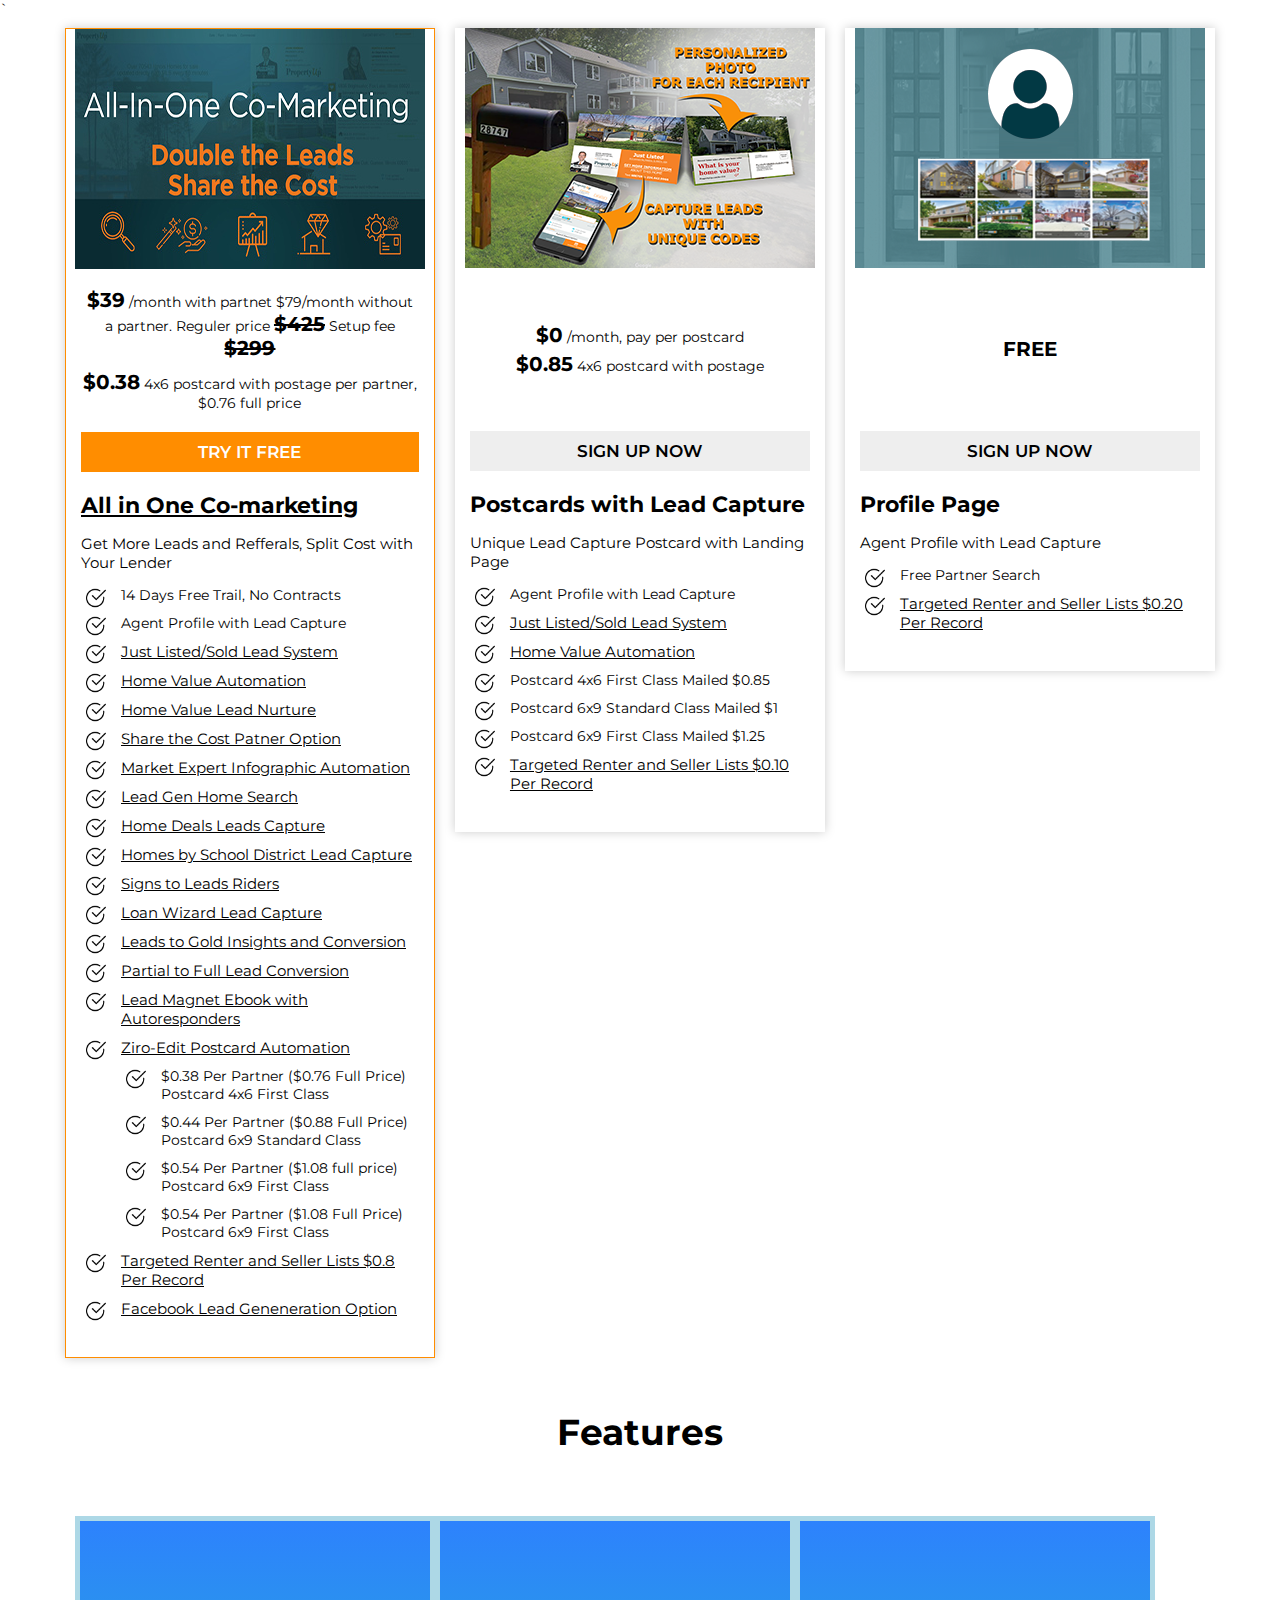
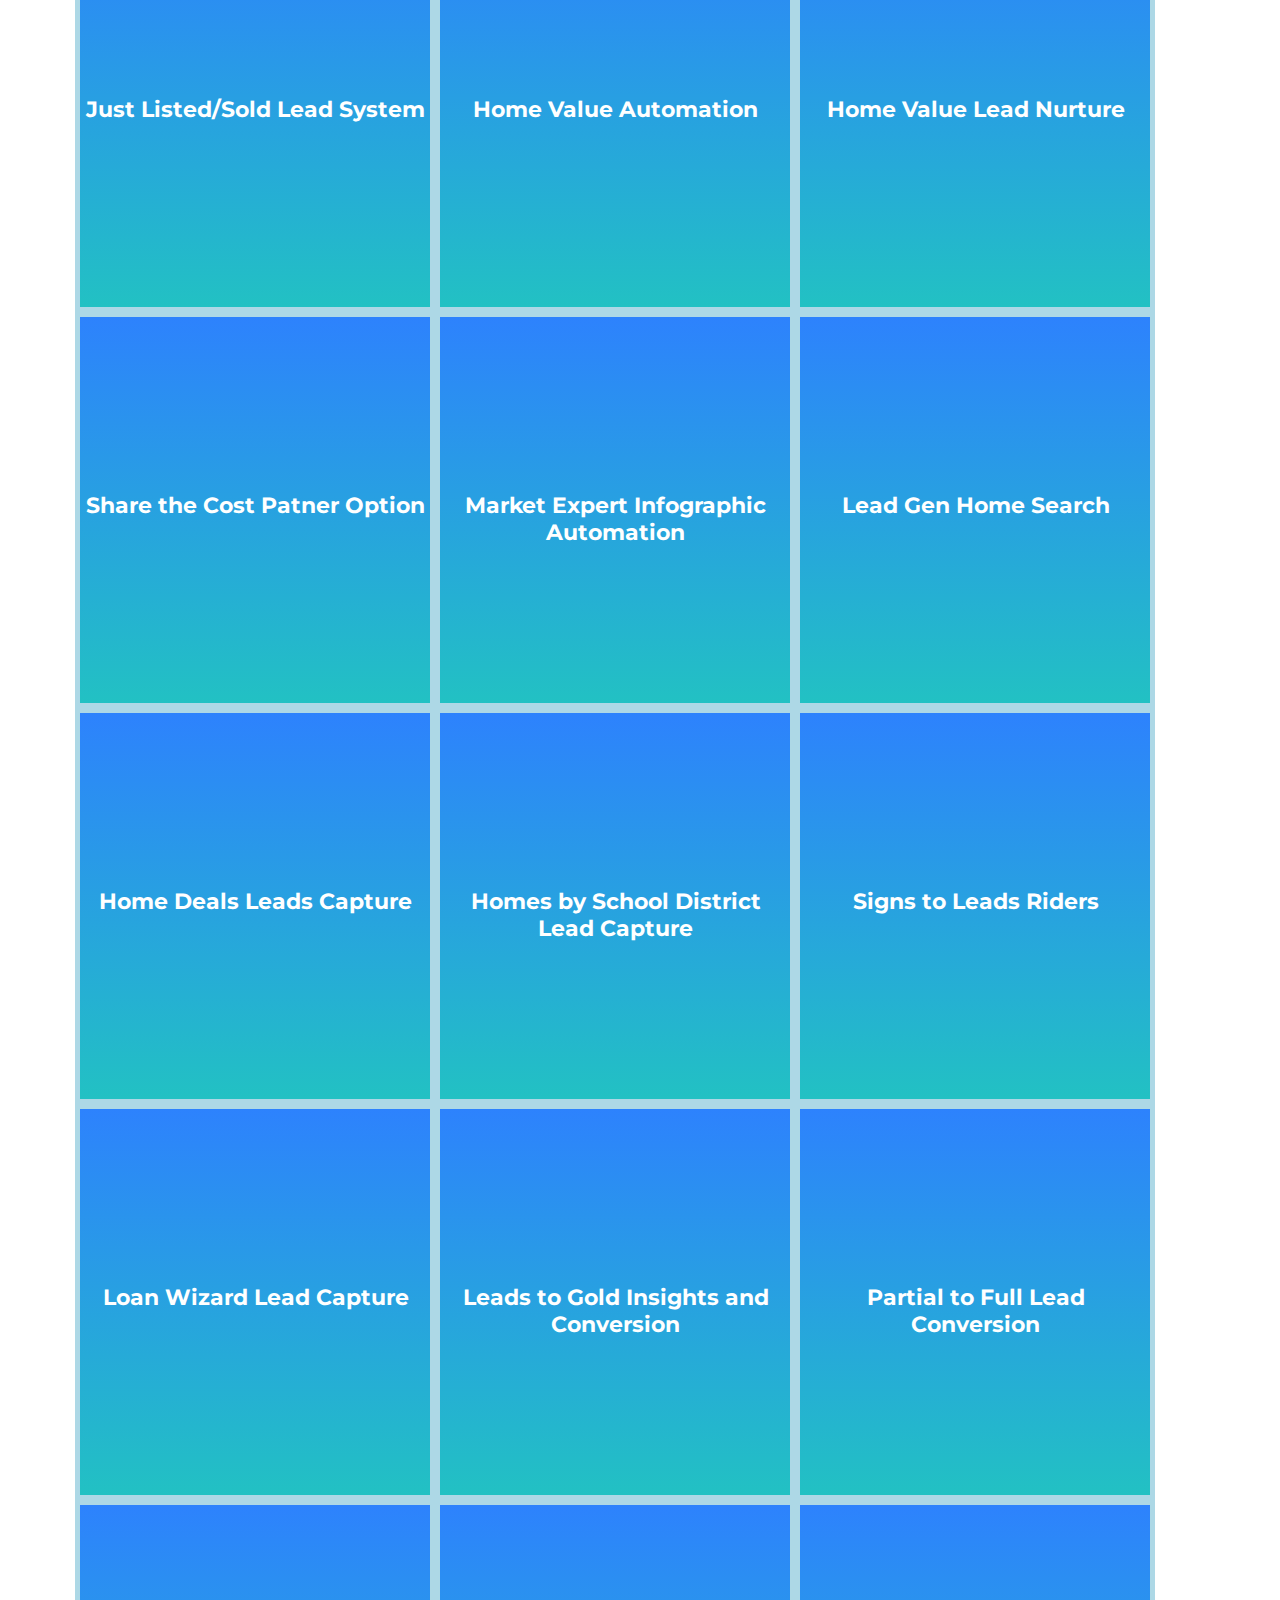
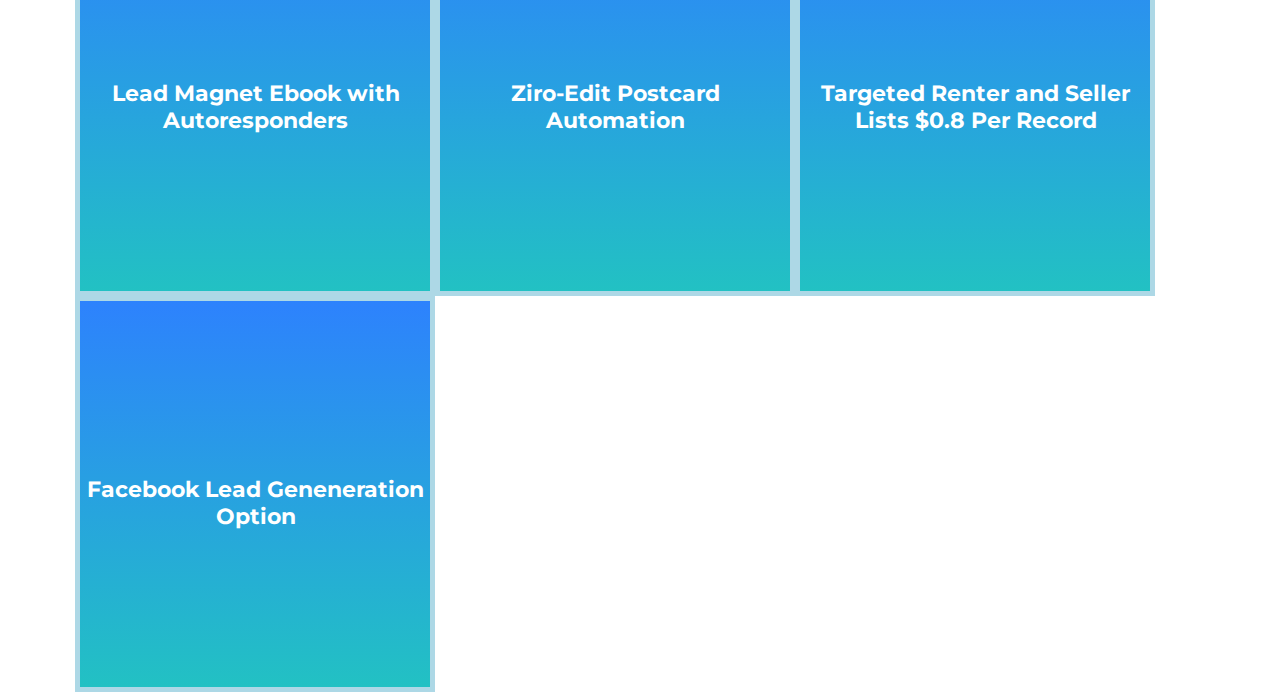
==== commit a509d0f0: "spelling fix" ====
--- a/index.html
+++ b/index.html
@@ -32,13 +32,13 @@
                                 <a class="screenshot" rel="images/Monitor Screen 3 .jpg" title="The Special All-In-One Co-Marketing Platform That Will Help You To Close More Homes Without The Pain and Complexity of Doing all the Marketing Yourself."><h2>All in One Co-marketing</h2></a>
                                 <p>Get More Leads and Refferals, Split Cost with Your Lender</p>
                                 <ul>
-                                    <li>14 days free trail, no contracts</li>
-                                    <li>Agent profile with lead capture</li>
+                                    <li>14 Days Free Trail, No Contracts</li>
+                                    <li>Agent Profile with Lead Capture</li>
                                     <li>
                                         <a class="screenshot" rel="images/just listed-sold lead system.png" title="This is not “Old School” farming. Instead we combine new technologies with proven methods to generate more buyers and better listings.
                                         We generate your postcards using neighbor marketing lists, and provide you with a listing Lead Capture page. Leads captured on those pages are automatically sent similar listings for the property they inquired about. Not all leads are ready to transact, so we nurture those leads on your behalf.
                                         Neighborhood marketing lists can be used for customized mailers with unique lead capture codes, emails, and calls for the follow-ups. You can use the listing lead capture page to further market to the same people on social media for a total impact.
-                                        "><p>Just Listed/Sold lead system</p></a>
+                                        "><p>Just Listed/Sold Lead System</p></a>
                                         </li>
                                     <li>
                                         <a class="screenshot" rel="images/home value automation.png" title="The best lead generation of all time - Home Valuation Software.
@@ -49,30 +49,28 @@
                                         "><p>Home Value Automation</p></a>
                                         </li>
                                     <li>
-                                        <a class="screenshot" rel="images/home value lead nuture.jpg" title="TDid you know that capturing the lead is only 50% of the process in converting them into clients? Home Valuation is just the beginning of the conversation with your prospective seller or buyer. We include follow-ups with stunning infographics detailing the home selling and buying process, automated market updates for their neighborhood, and informative educational e-books. All of this done for you on autopilot, just set a task to give them a call once in a while to insure they received your information and answer any questions.  "><p>Home Value lead nurture</p></a>
-                                        </li>
-                                    <li>
-                                        <a class="screenshot" rel="images/Partners Cost Share.jpg" title="Have your chosen lender start a subscription and you will receive a monthly $88 credit towards your postcards that can be applied at checkout. Need more funds? Have your lender add more money to the co-marketing account, so you both share the advertising costs."><p>Share the Cost Patner option</p></a>
-                                        </li>
-                                    <li>
-                                        <a class="screenshot" rel="images/marketing expert infographic automation.png" title="Showcase yourself as a market expert.</br>
+                                        <a class="screenshot" rel="images/home value lead nuture.jpg" title="Did you know that capturing the lead is only 50% of the process in converting them into clients? Home Valuation is just the beginning of the conversation with your prospective seller or buyer. We include follow-ups with stunning infographics detailing the home selling and buying process, automated market updates for their neighborhood, and informative educational e-books. All of this done for you on autopilot, just set a task to give them a call once in a while to insure they received your information and answer any questions.  "><p>Home Value Lead Nurture</p></a>
+                                        </li>
+                                    <li>
+                                        <a class="screenshot" rel="images/Partners Cost Share.jpg" title="Have your chosen lender start a subscription and you will receive a monthly $88 credit towards your postcards that can be applied at checkout. Need more funds? Have your lender add more money to the co-marketing account, so you both share the advertising costs."><p>Share the Cost Patner Option</p></a>
+                                        </li>
+                                    <li>
+                                        <a class="screenshot" rel="images/marketing expert infographic automation.png" title="Showcase yourself as a market expert.<br>
                                         Everybody wants to know, How is the market? Showcase yourself as a market expert with easy-to-understand Market Update Infographics for any MRED city you are servicing. Instantly convince your prospect seller “why” they need to list for the price you recommend. Show your prospective buyer how they can now lowball the future house of their dreams. Showcase yourself as an expert in the market to your friends, family and past clients. Share the link on social media or enable automated email and postcard delivery."><p>Market Expert Infographic Automation</p></a>
                                         </li>
                                     <li>
                                         <a class="screenshot" rel="images/let gen home search.png" title="Become the go-to agent on every listing within your customized home search portal. Capture the listing with a multitude of powerful lead capture tools, then brand yourself on the new listing’s notification emails. Branding matters especially if your buyers have never seen or heard of you before while searching on your customized Home Search portal. You can capture leads with unique features like Home Search based on school boundaries to help them find underpriced homes in the best school districts. Help Investors and Bargain Hunters with your unique “Deal Search” to help them spot undervalued homes.
 
-                                        Every page is designed to encourage visitors to provide contact information, so you can follow up later and continually build relationships.
-                                        
-                                        
-                                        "><p>Lead Gen Home Search</p></a>
-                                        </li>
-                                    <li>
-                                        <a class="screenshot" rel="images/home deals lead capture.png" title="We run data analytics on all the homes in MLS, so we can pinpoint the listing that is a potential deal and priced below market. We mark those home in your portal. This is a great lead capture and keeps buyers coming back to you only, given that no other major portal has this type of search available.  "><p>Home Deals leads capture</p></a>
+                                        Every page is designed to encourage visitors to provide contact information, so you can follow up later and continually build relationships.">
+                                        <p>Lead Gen Home Search</p></a>
+                                        </li>
+                                    <li>
+                                        <a class="screenshot" rel="images/home deals lead capture.png" title="We run data analytics on all the homes in MLS, so we can pinpoint the listing that is a potential deal and priced below market. We mark those home in your portal. This is a great lead capture and keeps buyers coming back to you only, given that no other major portal has this type of search available.  "><p>Home Deals Leads Capture</p></a>
                                         </li>
                                     <li>
                                         <a class="screenshot" rel="images/homes by school destrict lead capture.jpg" title="School districts are one of the most important factors in buying a home. It’s important even for those who do not have children. Often, the resale value of the home often depends on the school district grading. 
                                         We overlay department of education boundaries with homes in the MLS to find hidden gems that were misrepresented by the listing agent. Our system captures buyer leads and keeps them coming back to you. Keep them off the major online portals and have them loyal with our fully automated unique search engines.
-                                        "><p>Homes by School District lead capture</p></a>
+                                        "><p>Homes by School District Lead Capture</p></a>
                                         </li>
                                     <li>
                                         <a class="screenshot" rel="images/Signs to Leads Riders.png" title="Never miss a drive by buyer. 
@@ -86,7 +84,7 @@
                                         <a class="screenshot" rel="images/Leads to Gold Insights and Conversion.png" title="Save your precious time on lead nurture and conversion, follow up with a powerful Lead to Gold lead management system. We generate scores of leads to make it easier for you to pick the best potential clients. Our system allows you to see more details about the lead from numerous sources with just one click. Send Listings, Market Updates and engagement emails automatically!"><p>Leads to Gold Insights and Conversion</p></a>
                                         </li>
                                     <li>
-                                        <a class="screenshot" rel="images/Partial to full lead conversion.jpg" title="How much better you can connect to a lead if you know how to start the conversation and what to talk about. Build instant report with extra data what our system will find for you. Provice email or phone number and we ill find other onfo."><p>Partial to full lead conversion</p></a>
+                                        <a class="screenshot" rel="images/Partial to full lead conversion.jpg" title="How much better you can connect to a lead if you know how to start the conversation and what to talk about. Build instant report with extra data what our system will find for you. Provice email or phone number and we ill find other onfo."><p>Partial to Full Lead Conversion</p></a>
                                         </li>
                                     <li>
                                         <a class="screenshot" rel="images/Lead Magnet Ebooks with Autoresponders.png" title="Become the expert source of information for financing and real estate. Our Lead Magnet eBooks with lead autoresponder are ready for you. eBooks are sent to a lead automatically when they inquire with a custom code that we assigned to each lead. Generate new leads or send to your sphere of influence to let them know that you offer incredible value to them."><p>Lead Magnet Ebook with Autoresponders</p></a>
@@ -108,19 +106,19 @@
                                             <li>Best Mortgage Rates Lead Capture</li>
                                             <li>Credit Score Secrets Lead Capture</li>
                                         </ul>
-                                        "><p>Ziro-Edit postcard Automation</p></a>
+                                        "><p>Ziro-Edit Postcard Automation</p></a>
                                         </li>
                                     <ul>
-                                        <li>$0.38 per partner ($0.76 full price) Postcard 4x6 First Class</li>
-                                        <li>$0.44 per partner ($0.88 full price) Postcard 6x9 Standard Class</li>
-                                        <li>$0.54 per partner ($1.08 full price) Postcard 6x9 First Class</li>
-                                        <li>$0.54 per partner ($1.08 full price) Postcard 6x9 First Class</li>
+                                        <li>$0.38 Per Partner ($0.76 Full Price) Postcard 4x6 First Class</li>
+                                        <li>$0.44 Per Partner ($0.88 Full Price) Postcard 6x9 Standard Class</li>
+                                        <li>$0.54 Per Partner ($1.08 full price) Postcard 6x9 First Class</li>
+                                        <li>$0.54 Per Partner ($1.08 Full Price) Postcard 6x9 First Class</li>
                                     </ul>  
                                     <li>
-                                        <a class="screenshot" rel="images/Targeted Renter and Seller List.jpg" title="This is way better then any door knocking! Get your list of neighbors with our Leads by Map tool. We will not only give you all the names with their mailing address, we will also provide phones and emails where available. Sixty percent of households come with ether phone or email contact info. Use the list to mail postcards and then follow-up with a quick call and email. Tell people about your new listing, just sold or send a market update. We provide the means to present your business as the go to experts in the community."><p>Targeted renter and seller lists $0.8 per record</p></a>
-                                        </li>
-                                    <li>
-                                        <a class="screenshot" rel="images/Facebook Lead Geneneration option.png" title="We will drive quality traffic to your lead capturing pages from Facebook or Google AdWords. With a low fee of 15% fee of your marketing dollars (min ads budget $300 monthly)"><p>Facebook Lead Geneneration option</p></a>
+                                        <a class="screenshot" rel="images/Targeted Renter and Seller List.jpg" title="This is way better then any door knocking! Get your list of neighbors with our Leads by Map tool. We will not only give you all the names with their mailing address, we will also provide phones and emails where available. Sixty percent of households come with ether phone or email contact info. Use the list to mail postcards and then follow-up with a quick call and email. Tell people about your new listing, just sold or send a market update. We provide the means to present your business as the go to experts in the community."><p>Targeted Renter and Seller Lists $0.8 Per Record</p></a>
+                                        </li>
+                                    <li>
+                                        <a class="screenshot" rel="images/Facebook Lead Geneneration option.png" title="We will drive quality traffic to your lead capturing pages from Facebook or Google AdWords. With a low fee of 15% fee of your marketing dollars (min ads budget $300 monthly)"><p>Facebook Lead Geneneration Option</p></a>
                                         </li>
                                 </ul>
                             </div>
@@ -145,15 +143,15 @@
                             </div>
                             <div class="price-body">
                                 <h2>Postcards with Lead Capture</h2>
-                                <p>Unique Lead Capture Postcard withLanding Page</p>
+                                <p>Unique Lead Capture Postcard with Landing Page</p>
                                 <ul>
-                                    <li>14 days trial, no credit card requered</li>
-                                    <li>Agent profile with lead capture</li>
+                                    
+                                    <li>Agent Profile with Lead Capture</li>
                                     <li>
                                         <a class="screenshot" rel="images/just listed-sold lead system.png" title="This is not “Old School” farming. Instead we combine new technologies with proven methods to generate more buyers and better listings.
                                         We generate your postcards using neighbor marketing lists, and provide you with a listing Lead Capture page. Leads captured on those pages are automatically sent similar listings for the property they inquired about. Not all leads are ready to transact, so we nurture those leads on your behalf.
                                         Neighborhood marketing lists can be used for customized mailers with unique lead capture codes, emails, and calls for the follow-ups. You can use the listing lead capture page to further market to the same people on social media for a total impact.
-                                        "><p>Just Listed/Sold lead system</p></a>
+                                        "><p>Just Listed/Sold Lead System</p></a>
                                     </li>
                                     <li>
                                         <a class="screenshot" rel="images/home value automation.png" title="The best lead generation of all time - Home Valuation Software.
@@ -163,11 +161,11 @@
                                         Our system will send you a notification even if they a lead provided just the address. Our system will search public records to find the owner's name, emails, phone numbers, and all other data available.
                                         "><p>Home Value Automation</p></a>
                                     </li>
-                                    <li>Postcard 4x6 First Class mailed $0.85</li>
-                                    <li>Postcard 6x9 Standard Class mailed $1</li>
-                                    <li>Postcard 6x9 First Class mailed $1.25</li>
-                                    <li>
-                                        <a class="screenshot" rel="images/Targeted Renter and Seller List.jpg" title="This is way better then any door knocking! Get your list of neighbors with our Leads by Map tool. We will not only give you all the names with their mailing address, we will also provide phones and emails where available. Sixty percent of households come with ether phone or email contact info. Use the list to mail postcards and then follow-up with a quick call and email. Tell people about your new listing, just sold or send a market update. We provide the means to present your business as the go to experts in the community."><p>Targeted renter and seller lists $0.10 per record</p></a>
+                                    <li>Postcard 4x6 First Class Mailed $0.85</li>
+                                    <li>Postcard 6x9 Standard Class Mailed $1</li>
+                                    <li>Postcard 6x9 First Class Mailed $1.25</li>
+                                    <li>
+                                        <a class="screenshot" rel="images/Targeted Renter and Seller List.jpg" title="This is way better then any door knocking! Get your list of neighbors with our Leads by Map tool. We will not only give you all the names with their mailing address, we will also provide phones and emails where available. Sixty percent of households come with ether phone or email contact info. Use the list to mail postcards and then follow-up with a quick call and email. Tell people about your new listing, just sold or send a market update. We provide the means to present your business as the go to experts in the community."><p>Targeted Renter and Seller Lists $0.10 Per Record</p></a>
                                         </li>
                                     
                                 </ul>
@@ -183,18 +181,18 @@
                         </div>
                         <div class="pricing-content">
                             <div class="price-title min-height">
-                                <p><span class="price">$0 </span></p>
+                                <p><span class="price">FREE</span></p>
                             </div>
                             <div class="pricing-button">
                                 <a href="#" class="btn-price">SIGN UP NOW</a>
                             </div>
                             <div class="price-body">
                                 <h2>Profile Page</h2>
-                                <p>Agent profile with lead capture</p>
+                                <p>Agent Profile with Lead Capture</p>
                                 <ul>
-                                    <li>Free</li>
-                                    <li>
-                                        <a class="screenshot" rel="images/Targeted Renter and Seller List.jpg" title="This is way better then any door knocking! Get your list of neighbors with our Leads by Map tool. We will not only give you all the names with their mailing address, we will also provide phones and emails where available. Sixty percent of households come with ether phone or email contact info. Use the list to mail postcards and then follow-up with a quick call and email. Tell people about your new listing, just sold or send a market update. We provide the means to present your business as the go to experts in the community."><p>Targeted renter and seller lists $0.20 per record</p></a>
+                                    <li>Free Partner Search</li>
+                                    <li>
+                                        <a class="screenshot" rel="images/Targeted Renter and Seller List.jpg" title="This is way better then any door knocking! Get your list of neighbors with our Leads by Map tool. We will not only give you all the names with their mailing address, we will also provide phones and emails where available. Sixty percent of households come with ether phone or email contact info. Use the list to mail postcards and then follow-up with a quick call and email. Tell people about your new listing, just sold or send a market update. We provide the means to present your business as the go to experts in the community."><p>Targeted Renter and Seller Lists $0.20 Per Record</p></a>
                                         </li>
                                 </ul>
                                 </ul>
@@ -212,7 +210,7 @@
             <section class="flip">
                 <div class="single-flip-item">
                     <div class="flip-item">
-                        <div class="flip-front-text">Just Listed/Sold lead system</div>
+                        <div class="flip-front-text">Just Listed/Sold Lead System</div>
                         <div class="flip-overlay">
                             <div class="flip-back-text">
                                 <p>This is not “Old School” farming. Instead we combine new technologies with proven methods to generate more buyers and better listings.
@@ -247,7 +245,7 @@
                 </div>
                 <div class="single-flip-item">
                     <div class="flip-item">
-                        <div class="flip-front-text">Home Value lead nurture</div>
+                        <div class="flip-front-text">Home Value Lead Nurture</div>
                         <div class="flip-overlay">
                             <div class="flip-back-text">
                                 <p>
@@ -259,7 +257,7 @@
                 </div>
                 <div class="single-flip-item">
                     <div class="flip-item">
-                        <div class="flip-front-text">Share the Cost Patner option</div>
+                        <div class="flip-front-text">Share the Cost Patner Option</div>
                         <div class="flip-overlay">
                             <div class="flip-back-text">
                                 <p>
@@ -298,7 +296,7 @@
                 </div>
                 <div class="single-flip-item">
                     <div class="flip-item">
-                        <div class="flip-front-text">Home Deals leads capture</div>
+                        <div class="flip-front-text">Home Deals Leads Capture</div>
                         <div class="flip-overlay">
                             <div class="flip-back-text">
                                 <p>
@@ -310,7 +308,7 @@
                 </div>
                 <div class="single-flip-item">
                     <div class="flip-item">
-                        <div class="flip-front-text">Homes by School District lead capture</div>
+                        <div class="flip-front-text">Homes by School District Lead Capture</div>
                         <div class="flip-overlay">
                             <div class="flip-back-text">
                                 <p>
@@ -340,100 +338,98 @@
                 </div>
                 <div class="single-flip-item">
                     <div class="flip-item">
-                        <div class="flip-front-text">Home Value Automation</div>
-                        <div class="flip-overlay">
-                            <div class="flip-back-text">
-                                <p>
-                                    The best lead generation of all time - Home Valuation Software.
-                                </p>
-                                <p>
-                                    Capture the homeowner's attention with personalized postcards tied to a home valuation landing page. Automatically provide your lead information about the market activity in the area, either for sale or sold. All pages are branded for you and your partner for a maximum trust-building with your prospect.
-                                </p>
-                                <p>
-                                    Our system will send you a notification even if they a lead provided just the address. Our system will search public records to find the owner's name, emails, phone numbers, and all other data available.
-                                </p>
-                            </div>
-                        </div>
-                    </div>
-                </div>
-                <div class="single-flip-item">
-                    <div class="flip-item">
-                        <div class="flip-front-text">Home Value lead nurture</div>
-                        <div class="flip-overlay">
-                            <div class="flip-back-text">
-                                <p>
-                                    Did you know that capturing the lead is only 50% of the process in converting them into clients? Home Valuation is just the beginning of the conversation with your prospective seller or buyer. We include follow-ups with stunning infographics detailing the home selling and buying process, automated market updates for their neighborhood, and informative educational e-books. All of this done for you on autopilot, just set a task to give them a call once in a while to insure they received your information and answer any questions.  
-                                </p>
-                            </div>
-                        </div>
-                    </div>
-                </div>
-                <div class="single-flip-item">
-                    <div class="flip-item">
-                        <div class="flip-front-text">Share the Cost Patner option</div>
-                        <div class="flip-overlay">
-                            <div class="flip-back-text">
-                                <p>
-                                    Have your chosen lender start a subscription and you will receive a monthly $88 credit towards your postcards that can be applied at checkout. Need more funds? Have your lender add more money to the co-marketing account, so you both share the advertising costs.
-                                </p>
-                            </div>
-                        </div>
-                    </div>
-                </div>
-                <div class="single-flip-item">
-                    <div class="flip-item">
-                        <div class="flip-front-text">Just Listed/Sold lead system</div>
-                        <div class="flip-overlay">
-                            <div class="flip-back-text">
-                                <p>This is not “Old School” farming. Instead we combine new technologies with proven methods to generate more buyers and better listings.
-                                </p>
-                                <p>
-                                    We generate your postcards using neighbor marketing lists, and provide you with a listing Lead Capture page. Leads captured on those pages are automatically sent similar listings for the property they inquired about. Not all leads are ready to transact, so we nurture those leads on your behalf.  
-                                </p>
-                                <p>
-                                    Neighborhood marketing lists can be used for customized mailers with unique lead capture codes, emails, and calls for the follow-ups. You can use the listing lead capture page to further market to the same people on social media for a total impact.
-                                </p>
-                            </div>
-                        </div>
-                    </div>
-                </div>
-                <div class="single-flip-item">
-                    <div class="flip-item">
-                        <div class="flip-front-text">Home Value Automation</div>
-                        <div class="flip-overlay">
-                            <div class="flip-back-text">
-                                <p>
-                                    The best lead generation of all time - Home Valuation Software.
-                                </p>
-                                <p>
-                                    Capture the homeowner's attention with personalized postcards tied to a home valuation landing page. Automatically provide your lead information about the market activity in the area, either for sale or sold. All pages are branded for you and your partner for a maximum trust-building with your prospect.
-                                </p>
-                                <p>
-                                    Our system will send you a notification even if they a lead provided just the address. Our system will search public records to find the owner's name, emails, phone numbers, and all other data available.
-                                </p>
-                            </div>
-                        </div>
-                    </div>
-                </div>
-                <div class="single-flip-item">
-                    <div class="flip-item">
-                        <div class="flip-front-text">Home Value lead nurture</div>
-                        <div class="flip-overlay">
-                            <div class="flip-back-text">
-                                <p>
-                                    Did you know that capturing the lead is only 50% of the process in converting them into clients? Home Valuation is just the beginning of the conversation with your prospective seller or buyer. We include follow-ups with stunning infographics detailing the home selling and buying process, automated market updates for their neighborhood, and informative educational e-books. All of this done for you on autopilot, just set a task to give them a call once in a while to insure they received your information and answer any questions.  
-                                </p>
-                            </div>
-                        </div>
-                    </div>
-                </div>
-                <div class="single-flip-item">
-                    <div class="flip-item">
-                        <div class="flip-front-text">Share the Cost Patner option</div>
-                        <div class="flip-overlay">
-                            <div class="flip-back-text">
-                                <p>
-                                    Have your chosen lender start a subscription and you will receive a monthly $88 credit towards your postcards that can be applied at checkout. Need more funds? Have your lender add more money to the co-marketing account, so you both share the advertising costs.
+                        <div class="flip-front-text">Loan Wizard Lead Capture</div>
+                        <div class="flip-overlay">
+                            <div class="flip-back-text">
+                                <p>
+                                    Knowing the buying stage of the prospect when they land on your page is crucial. To accurately pinpoint this, they fill out the “Loan Wizard”. You and your lender both receive the lead. Your lender takes care of the finances, you take care of the Dream Building. The system is designed to make sure your lead will not fall through the cracks during process. Your lender provides your leads with an easy loan application wizard right from your profile page.
+                                </p>
+                            </div>
+                        </div>
+                    </div>
+                </div>
+                <div class="single-flip-item">
+                    <div class="flip-item">
+                        <div class="flip-front-text">Leads to Gold Insights and Conversion</div>
+                        <div class="flip-overlay">
+                            <div class="flip-back-text">
+                                <p>
+                                    Save your precious time on lead nurture and conversion, follow up with a powerful Lead to Gold lead management system. We generate scores of leads to make it easier for you to pick the best potential clients. Our system allows you to see more details about the lead from numerous sources with just one click. Send Listings, Market Updates and engagement emails automatically!
+                                </p>
+                            </div>
+                        </div>
+                    </div>
+                </div>
+                <div class="single-flip-item">
+                    <div class="flip-item">
+                        <div class="flip-front-text">Partial to Full Lead Conversion</div>
+                        <div class="flip-overlay">
+                            <div class="flip-back-text">
+                                <p>
+                                    How much better you can connect to a lead if you know how to start the conversation and what to talk about. Build instant report with extra data what our system will find for you. Provide an email or a phone number and we will find other onfo.
+                                </p>
+                            </div>
+                        </div>
+                    </div>
+                </div>
+                <div class="single-flip-item">
+                    <div class="flip-item">
+                        <div class="flip-front-text">Lead Magnet Ebook with Autoresponders</div>
+                        <div class="flip-overlay">
+                            <div class="flip-back-text">
+                                <p>Become the expert source of information for financing and real estate. Our Lead Magnet eBooks with lead autoresponder are ready for you. eBooks are sent to a lead automatically when they inquire with a custom code that we assigned to each lead. Generate new leads or send to your sphere of influence to let them know that you offer incredible value to them.
+                                </p>
+                            </div>
+                        </div>
+                    </div>
+                </div>
+                <div class="single-flip-item">
+                    <div class="flip-item">
+                        <div class="flip-front-text">Ziro-Edit Postcard Automation</div>
+                        <div class="flip-overlay">
+                            <div class="flip-back-text">
+                                <p>BUILD YOUR BRAND ON AUTOPILOT</p>
+                                <p>
+                                    Get maximum exposure and lead generation with custom SMS codes to track exactly what household requested information, even if they didn’t provide any contact info. Zero-Edit is exactly how it sounds, we generate postcards for you and for your partner automatically. You just need to select what type of card you want to send out, provide or order your mailing list and that’s it!!
+                                </p>
+                                <p>
+                                    We have pre-built branding and lead generation postcards with lead capture and autoresponders completely done for you. We know what lead magnet works and we maximize your mailers with an attractive offer every time.
+                                </p>
+                                <p>
+                                    Here are just a few of the offers available;
+                                </p>  
+                                        <ul>
+                                            <li>Home Valuation Lead Capture -Unique postcard personalized with the homeowner’s home photo. (Nothing can capture their attention better)</li>
+                                            <li>Market Expert Infographic</li>
+                                            <li>Just Listed/Just Sold Lead Capture</li>
+                                            <li>Borrower Lead Capture</li>
+                                            <li>Mortgage Deception Lead Capture</li>
+                                            <li>Best Mortgage Rates Lead Capture</li>
+                                            <li>Credit Score Secrets Lead Capture</li>
+                                        </ul>
+                            </div>
+                        </div>
+                    </div>
+                </div>
+                <div class="single-flip-item">
+                    <div class="flip-item">
+                        <div class="flip-front-text">Targeted Renter and Seller Lists $0.8 Per Record</div>
+                        <div class="flip-overlay">
+                            <div class="flip-back-text">
+                                <p>
+                                    This is way better then any door knocking! Get your list of neighbors with our Leads by Map tool. We will not only give you all the names with their mailing address, we will also provide phones and emails where available. Sixty percent of households come with ether phone or email contact info. Use the list to mail postcards and then follow-up with a quick call and email. Tell people about your new listing, just sold or send a market update. We provide the means to present your business as the go to experts in the community.
+                                </p>
+                            </div>
+                        </div>
+                    </div>
+                </div>
+                <div class="single-flip-item">
+                    <div class="flip-item">
+                        <div class="flip-front-text">Facebook Lead Geneneration Option</div>
+                        <div class="flip-overlay">
+                            <div class="flip-back-text">
+                                <p>
+                                    We will drive quality traffic to your lead capturing pages from Facebook or Google AdWords. With a low fee of 15% fee of your marketing dollars (min ads budget $300 monthly)
                                 </p>
                             </div>
                         </div>
--- a/style.css
+++ b/style.css
@@ -204,6 +204,7 @@
     background: linear-gradient(0deg, rgba(34,193,195,1) 0%, rgba(45,130,253,1) 100%);
     color:white;
     font-size: 22px;
+    padding-left: 1px;
     font-weight: 700;
     text-align: center;
     
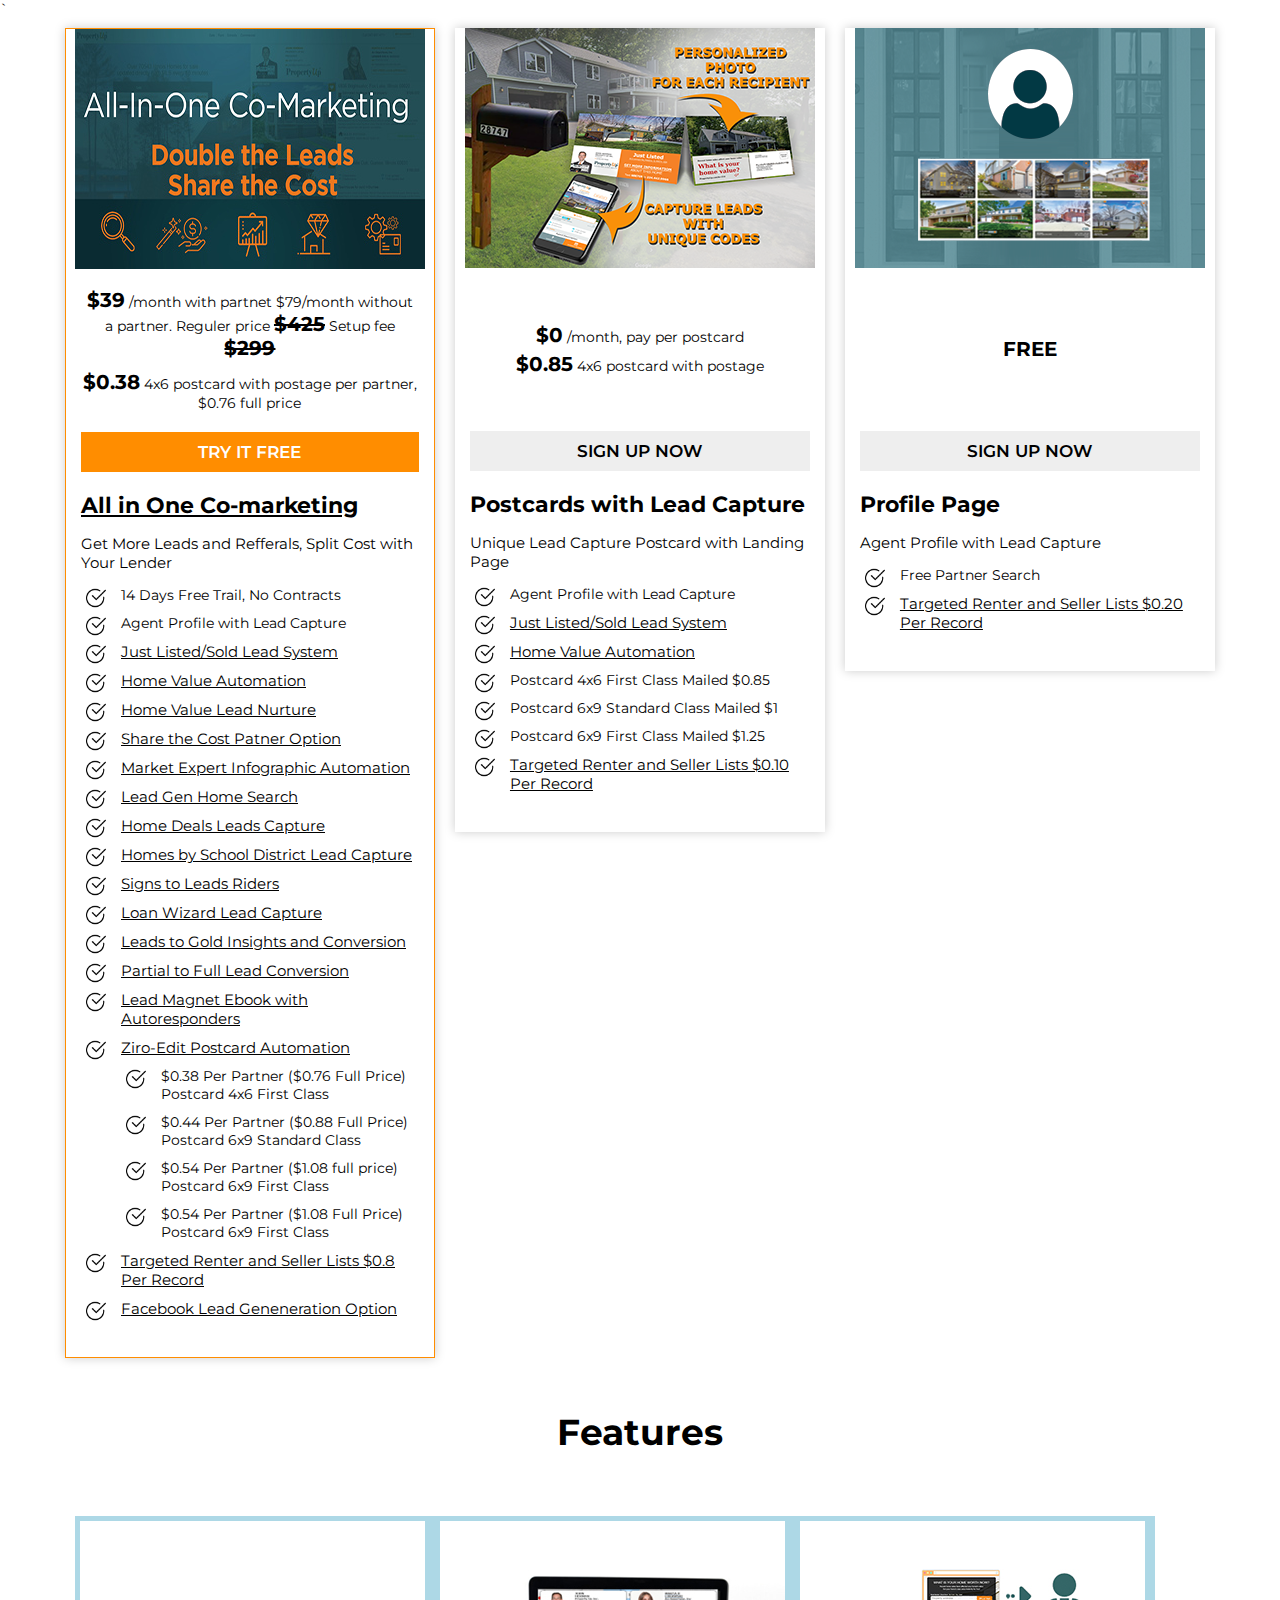
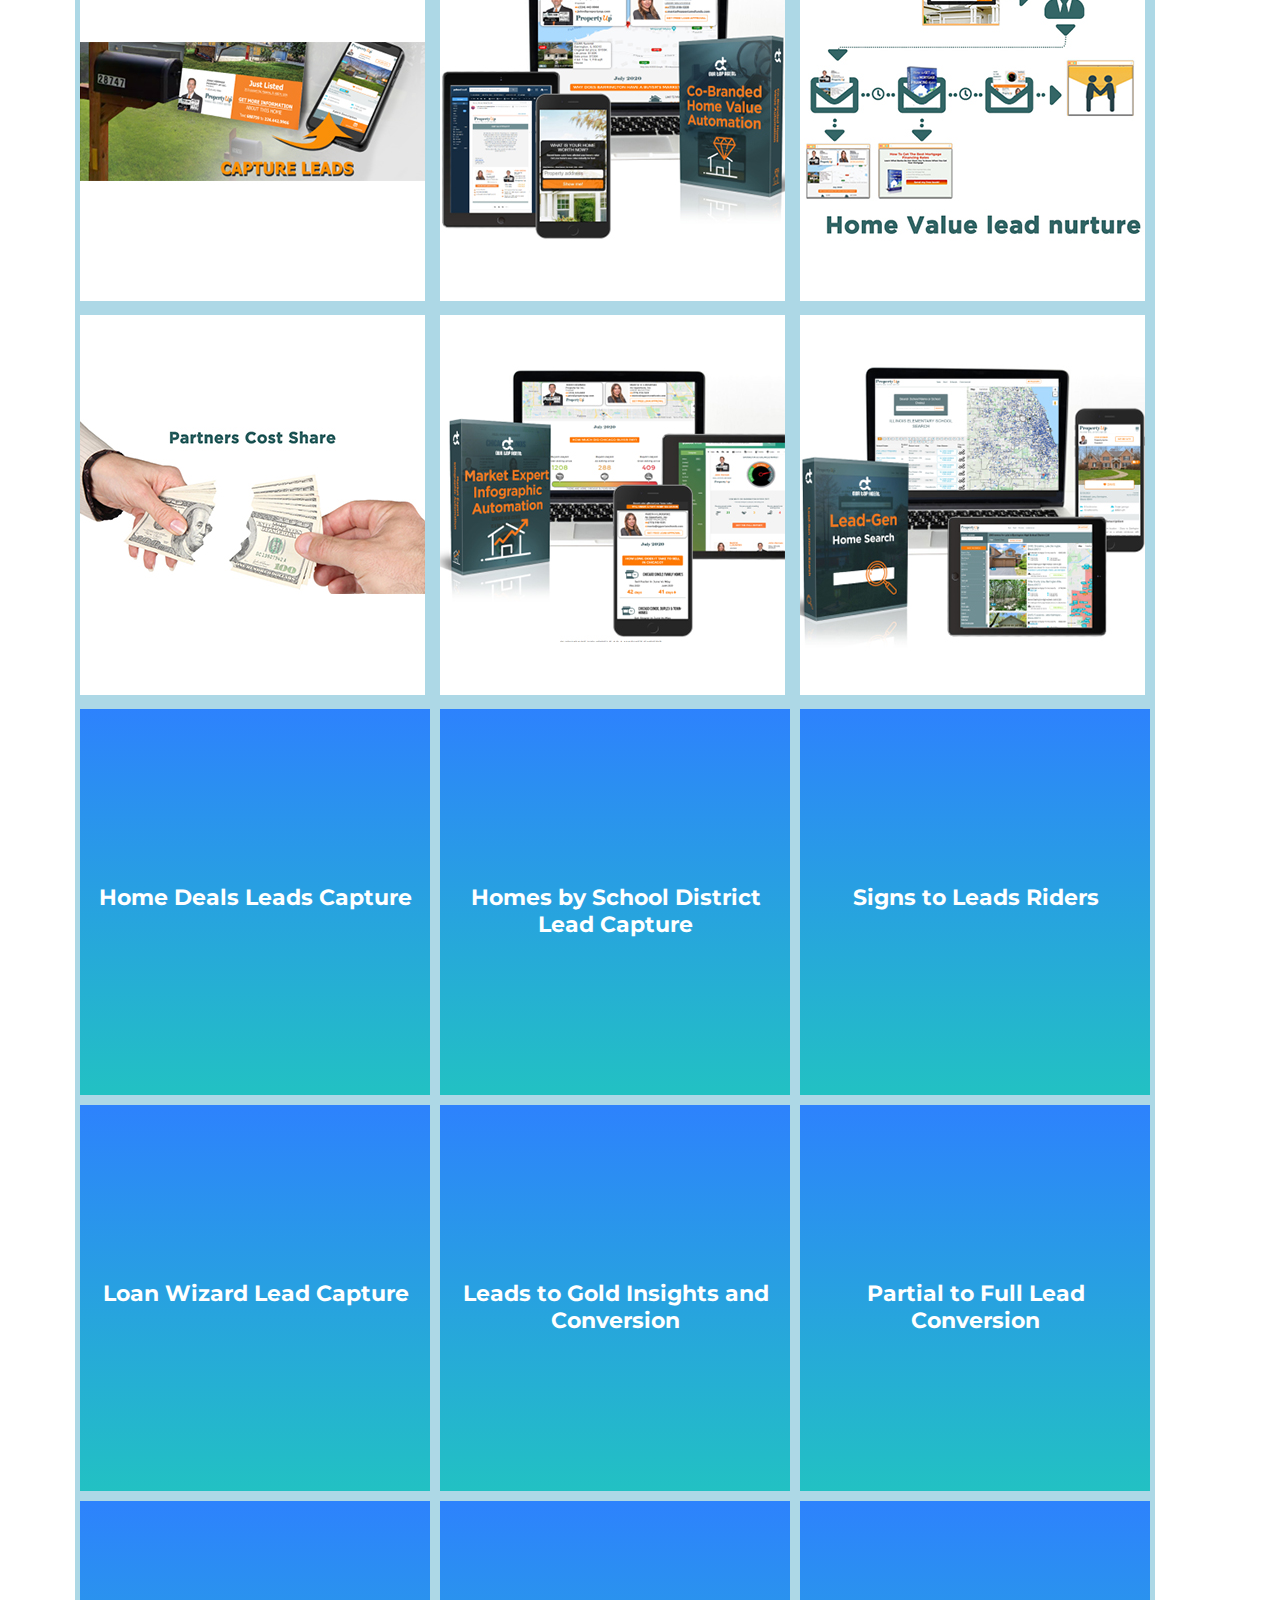
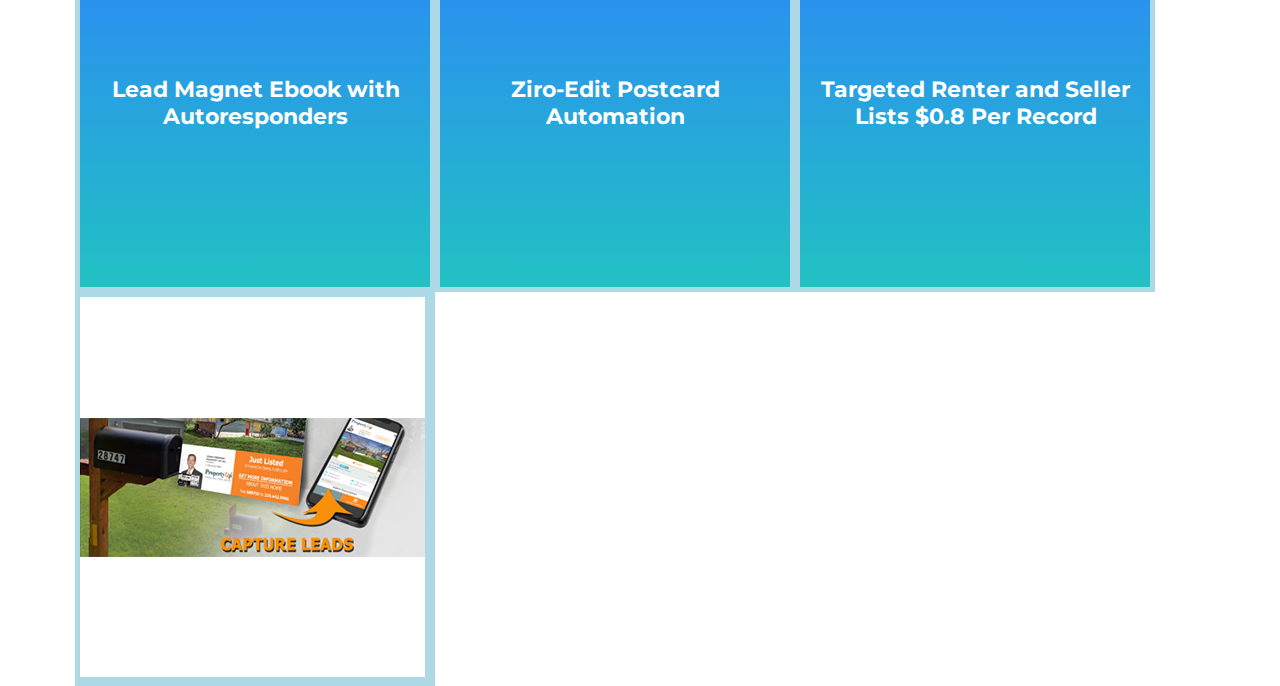
==== commit 67f4391e: "features image added" ====
--- a/index.html
+++ b/index.html
@@ -210,7 +210,8 @@
             <section class="flip">
                 <div class="single-flip-item">
                     <div class="flip-item">
-                        <div class="flip-front-text">Just Listed/Sold Lead System</div>
+                        <img src="images/flip-1.jpg" alt="Avatar" style="width:auto;height:auto;">
+                        <!--<div class="flip-front-text">Just Listed/Sold Lead System</div>-->
                         <div class="flip-overlay">
                             <div class="flip-back-text">
                                 <p>This is not “Old School” farming. Instead we combine new technologies with proven methods to generate more buyers and better listings.
@@ -227,7 +228,8 @@
                 </div>
                 <div class="single-flip-item">
                     <div class="flip-item">
-                        <div class="flip-front-text">Home Value Automation</div>
+                        <img src="images/flip-2.jpg" alt="Avatar" style="width:auto;height:auto;">
+                        <!--<div class="flip-front-text">Home Value Automation</div>-->
                         <div class="flip-overlay">
                             <div class="flip-back-text">
                                 <p>
@@ -245,7 +247,8 @@
                 </div>
                 <div class="single-flip-item">
                     <div class="flip-item">
-                        <div class="flip-front-text">Home Value Lead Nurture</div>
+                        <img src="images/flip-3.jpg" alt="Avatar" style="width:auto;height:auto;">
+                        <!--<div class="flip-front-text">Home Value Lead Nurture</div>-->
                         <div class="flip-overlay">
                             <div class="flip-back-text">
                                 <p>
@@ -257,7 +260,8 @@
                 </div>
                 <div class="single-flip-item">
                     <div class="flip-item">
-                        <div class="flip-front-text">Share the Cost Patner Option</div>
+                        <img src="images/flip-4.jpg" alt="Avatar" style="width:auto;height:auto;">
+                        <!--<div class="flip-front-text">Share the Cost Patner Option</div>-->
                         <div class="flip-overlay">
                             <div class="flip-back-text">
                                 <p>
@@ -269,7 +273,8 @@
                 </div>
                 <div class="single-flip-item">
                     <div class="flip-item">
-                        <div class="flip-front-text">Market Expert Infographic Automation</div>
+                        <img src="images/flip-5.jpg" alt="Avatar" style="width:auto;height:auto;">
+                        <!--<div class="flip-front-text">Market Expert Infographic Automation</div>-->
                         <div class="flip-overlay">
                             <div class="flip-back-text">
                                 <p>
@@ -281,7 +286,8 @@
                 </div>
                 <div class="single-flip-item">
                     <div class="flip-item">
-                        <div class="flip-front-text">Lead Gen Home Search</div>
+                        <img src="images/flip-6.jpg" alt="Avatar" style="width:auto;height:auto;">
+                        <!--<div class="flip-front-text">Lead Gen Home Search</div>-->
                         <div class="flip-overlay">
                             <div class="flip-back-text">
                                 <p>
@@ -425,7 +431,8 @@
                 </div>
                 <div class="single-flip-item">
                     <div class="flip-item">
-                        <div class="flip-front-text">Facebook Lead Geneneration Option</div>
+                        <img src="images/flip-1.jpg" alt="Avatar" style="width:auto;height:auto;">
+                        <!--<div class="flip-front-text">Facebook Lead Geneneration Option</div> -->
                         <div class="flip-overlay">
                             <div class="flip-back-text">
                                 <p>
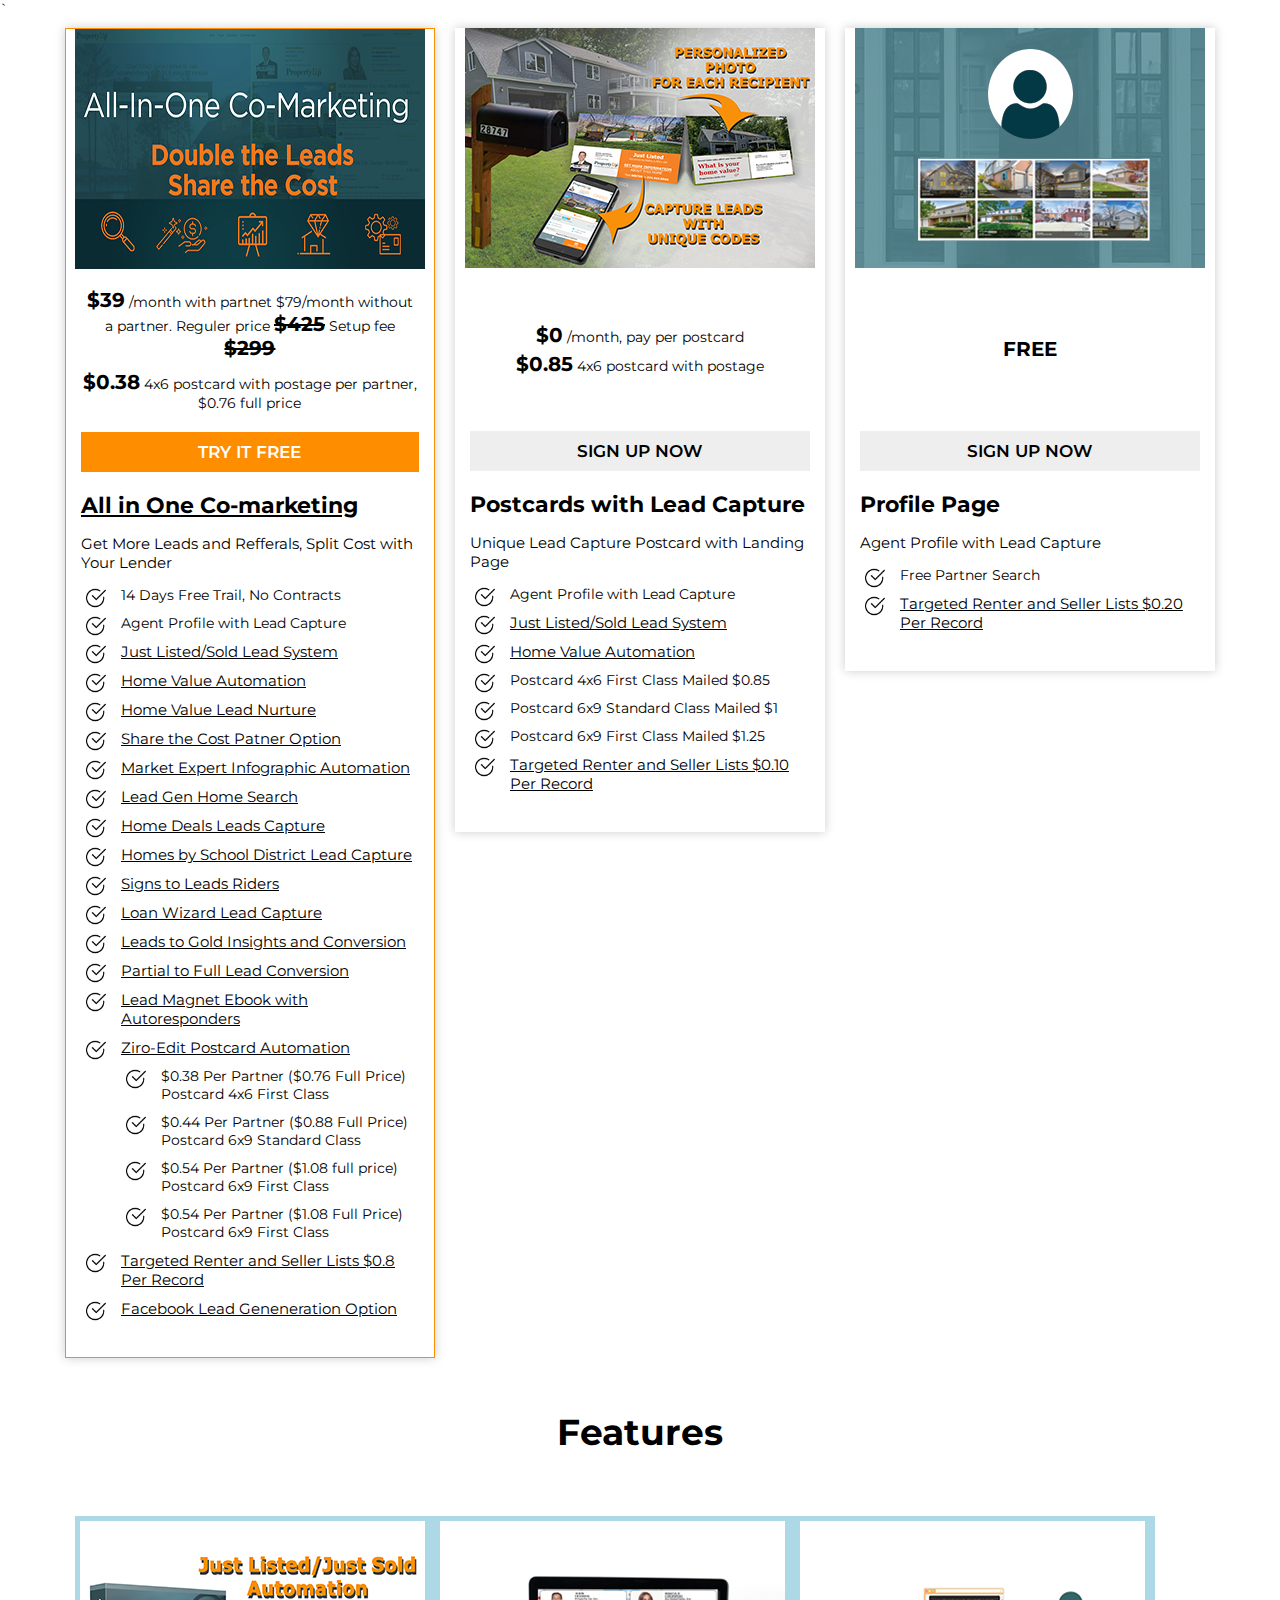
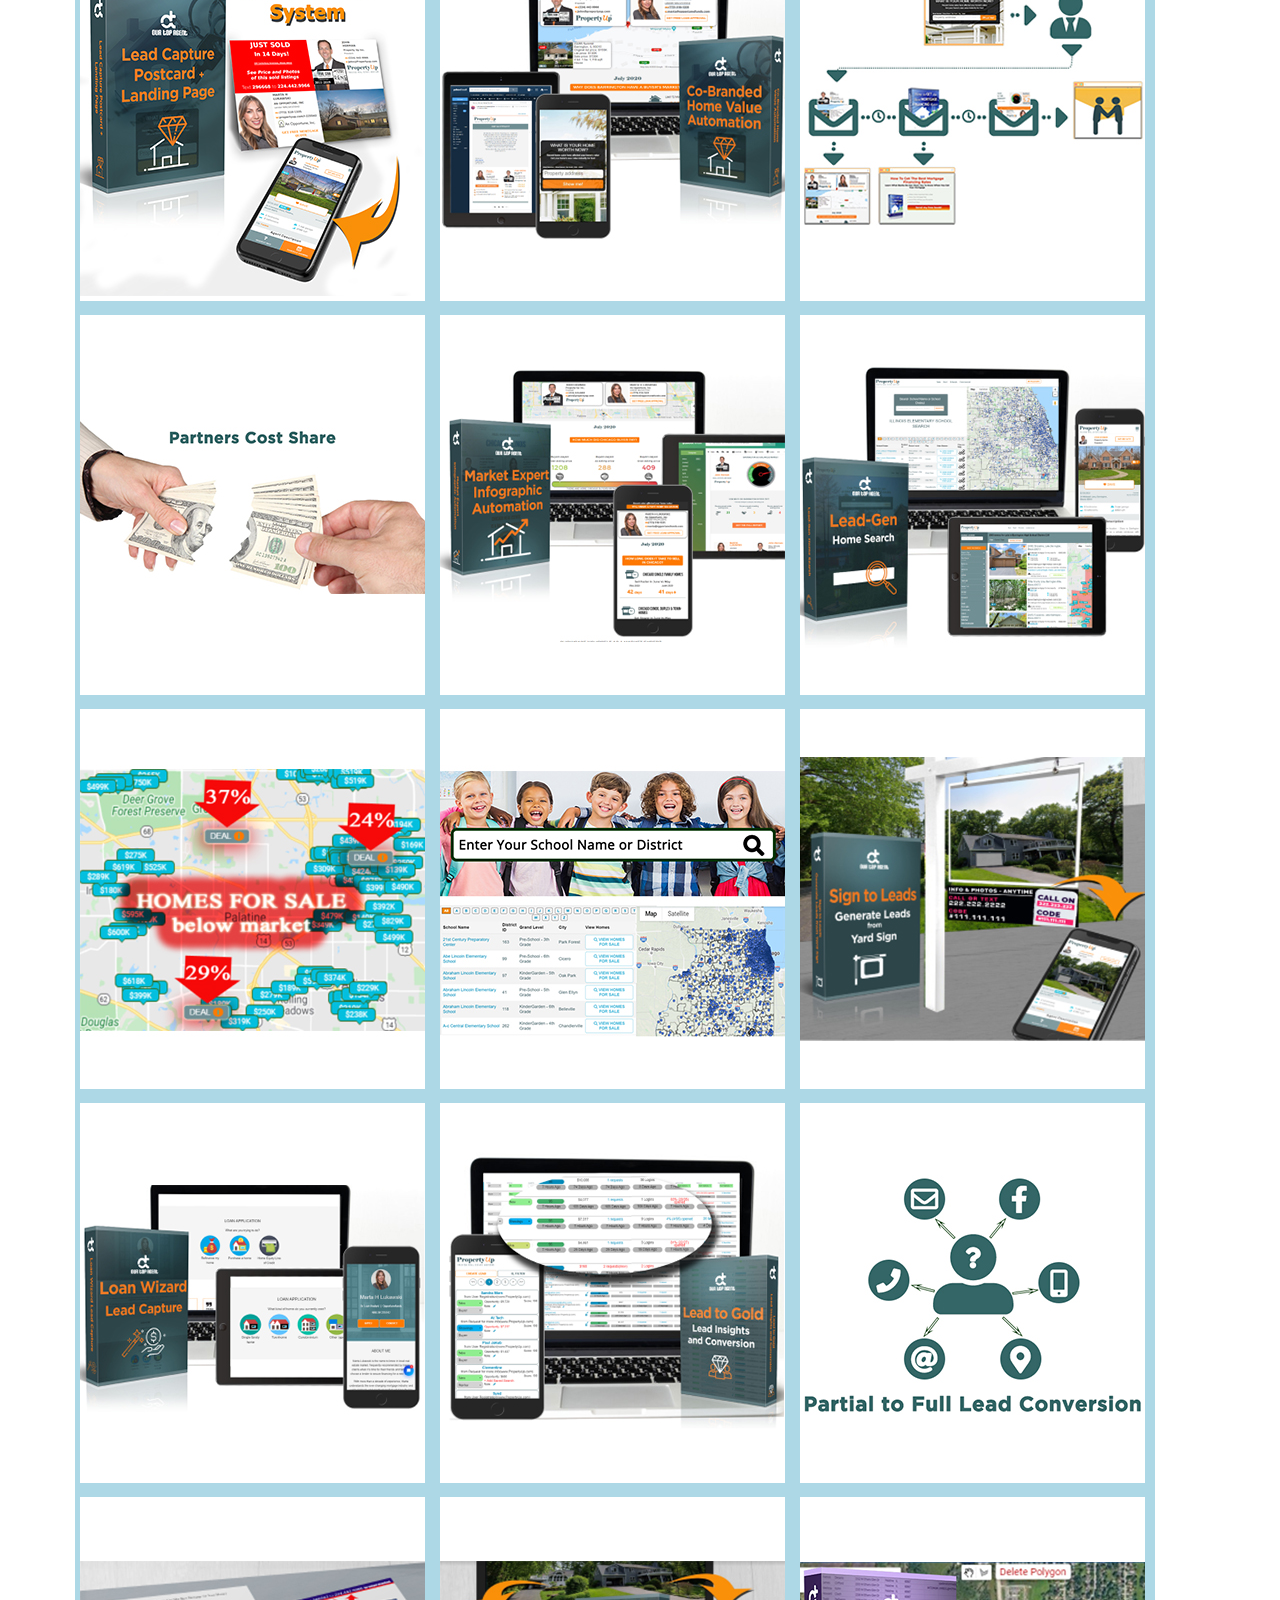
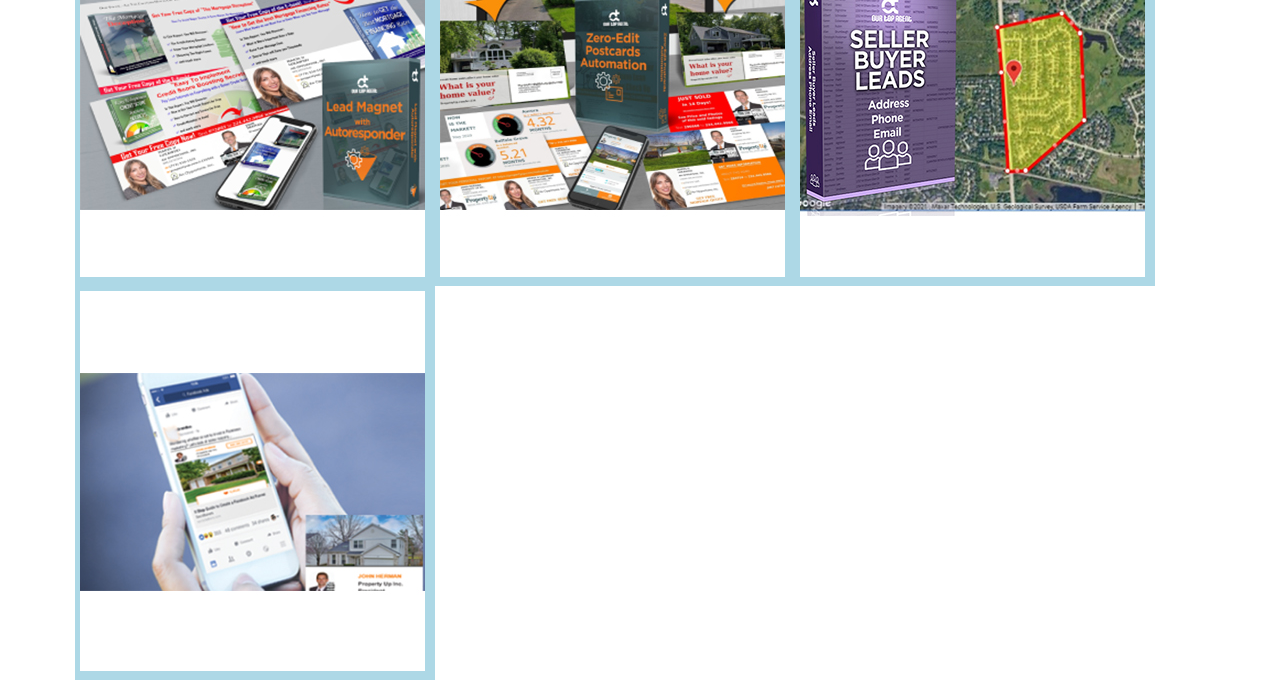
==== commit 8bc5dce4: "features part added-1 left" ====
--- a/index.html
+++ b/index.html
@@ -302,7 +302,8 @@
                 </div>
                 <div class="single-flip-item">
                     <div class="flip-item">
-                        <div class="flip-front-text">Home Deals Leads Capture</div>
+                        <img src="images/flip-7.jpg" alt="Avatar" style="width:auto;height:auto;">
+                        <!--<div class="flip-front-text">Home Deals Leads Capture</div>-->
                         <div class="flip-overlay">
                             <div class="flip-back-text">
                                 <p>
@@ -314,7 +315,8 @@
                 </div>
                 <div class="single-flip-item">
                     <div class="flip-item">
-                        <div class="flip-front-text">Homes by School District Lead Capture</div>
+                        <img src="images/flip-8.jpg" alt="Avatar" style="width:auto;height:auto;">
+                        <!--<div class="flip-front-text">Homes by School District Lead Capture</div>-->
                         <div class="flip-overlay">
                             <div class="flip-back-text">
                                 <p>
@@ -329,7 +331,8 @@
                 </div>
                 <div class="single-flip-item">
                     <div class="flip-item">
-                        <div class="flip-front-text">Signs to Leads Riders</div>
+                        <img src="images/flip-9.jpg" alt="Avatar" style="width:auto;height:auto;">
+                        <!--<div class="flip-front-text">Signs to Leads Riders</div>-->
                         <div class="flip-overlay">
                             <div class="flip-back-text">
                                 <p>
@@ -344,7 +347,8 @@
                 </div>
                 <div class="single-flip-item">
                     <div class="flip-item">
-                        <div class="flip-front-text">Loan Wizard Lead Capture</div>
+                        <img src="images/flip-10.jpg" alt="Avatar" style="width:auto;height:auto;">
+                        <!--<div class="flip-front-text">Loan Wizard Lead Capture</div>-->
                         <div class="flip-overlay">
                             <div class="flip-back-text">
                                 <p>
@@ -356,7 +360,8 @@
                 </div>
                 <div class="single-flip-item">
                     <div class="flip-item">
-                        <div class="flip-front-text">Leads to Gold Insights and Conversion</div>
+                        <img src="images/flip-11.jpg" alt="Avatar" style="width:auto;height:auto;">
+                        <!--<div class="flip-front-text">Leads to Gold Insights and Conversion</div>-->
                         <div class="flip-overlay">
                             <div class="flip-back-text">
                                 <p>
@@ -368,7 +373,8 @@
                 </div>
                 <div class="single-flip-item">
                     <div class="flip-item">
-                        <div class="flip-front-text">Partial to Full Lead Conversion</div>
+                        <img src="images/flip-12.jpg" alt="Avatar" style="width:auto;height:auto;">
+                        <!--<div class="flip-front-text">Partial to Full Lead Conversion</div>-->
                         <div class="flip-overlay">
                             <div class="flip-back-text">
                                 <p>
@@ -380,7 +386,8 @@
                 </div>
                 <div class="single-flip-item">
                     <div class="flip-item">
-                        <div class="flip-front-text">Lead Magnet Ebook with Autoresponders</div>
+                        <img src="images/flip-13.jpg" alt="Avatar" style="width:auto;height:auto;">
+                        <!--<div class="flip-front-text">Lead Magnet Ebook with Autoresponders</div>-->
                         <div class="flip-overlay">
                             <div class="flip-back-text">
                                 <p>Become the expert source of information for financing and real estate. Our Lead Magnet eBooks with lead autoresponder are ready for you. eBooks are sent to a lead automatically when they inquire with a custom code that we assigned to each lead. Generate new leads or send to your sphere of influence to let them know that you offer incredible value to them.
@@ -391,35 +398,27 @@
                 </div>
                 <div class="single-flip-item">
                     <div class="flip-item">
-                        <div class="flip-front-text">Ziro-Edit Postcard Automation</div>
-                        <div class="flip-overlay">
-                            <div class="flip-back-text">
-                                <p>BUILD YOUR BRAND ON AUTOPILOT</p>
-                                <p>
-                                    Get maximum exposure and lead generation with custom SMS codes to track exactly what household requested information, even if they didn’t provide any contact info. Zero-Edit is exactly how it sounds, we generate postcards for you and for your partner automatically. You just need to select what type of card you want to send out, provide or order your mailing list and that’s it!!
-                                </p>
-                                <p>
-                                    We have pre-built branding and lead generation postcards with lead capture and autoresponders completely done for you. We know what lead magnet works and we maximize your mailers with an attractive offer every time.
-                                </p>
-                                <p>
-                                    Here are just a few of the offers available;
-                                </p>  
-                                        <ul>
-                                            <li>Home Valuation Lead Capture -Unique postcard personalized with the homeowner’s home photo. (Nothing can capture their attention better)</li>
-                                            <li>Market Expert Infographic</li>
-                                            <li>Just Listed/Just Sold Lead Capture</li>
-                                            <li>Borrower Lead Capture</li>
-                                            <li>Mortgage Deception Lead Capture</li>
-                                            <li>Best Mortgage Rates Lead Capture</li>
-                                            <li>Credit Score Secrets Lead Capture</li>
-                                        </ul>
-                            </div>
-                        </div>
-                    </div>
-                </div>
-                <div class="single-flip-item">
-                    <div class="flip-item">
-                        <div class="flip-front-text">Targeted Renter and Seller Lists $0.8 Per Record</div>
+                        <img src="images/flip-14.jpg" alt="Avatar" style="width:auto;height:auto;">
+                        <!--<div class="flip-front-text">Ziro-Edit Postcard Automation</div>-->
+                        <div class="flip-overlay">
+                            <div class="flip-back-text">
+                                <p>
+                                    Zero-Edit is exactly how it sounds, we generate postcards for you and for your partner automatically. You just need to select what type of card you want to send out. 
+                                </p>
+                                <p>
+                                    We have pre-built branding and lead generation postcards with lead capture and autoresponders completely done for you. We know what lead magnet works and we maximize your mailers with an attractive offer every time. 
+                                </p>
+                                <p>
+                                    We make each card personalised per recipient and alway have an offer and a call to action.
+                                </p>
+                            </div>
+                        </div>
+                    </div>
+                </div>
+                <div class="single-flip-item">
+                    <div class="flip-item">
+                        <img src="images/flip-15.jpg" alt="Avatar" style="width:auto;height:auto;">
+                        <!--<div class="flip-front-text">Targeted Renter and Seller Lists $0.8 Per Record</div>-->
                         <div class="flip-overlay">
                             <div class="flip-back-text">
                                 <p>
@@ -431,7 +430,7 @@
                 </div>
                 <div class="single-flip-item">
                     <div class="flip-item">
-                        <img src="images/flip-1.jpg" alt="Avatar" style="width:auto;height:auto;">
+                        <img src="images/flip-16.jpg" alt="Avatar" style="width:auto;height:auto;">
                         <!--<div class="flip-front-text">Facebook Lead Geneneration Option</div> -->
                         <div class="flip-overlay">
                             <div class="flip-back-text">
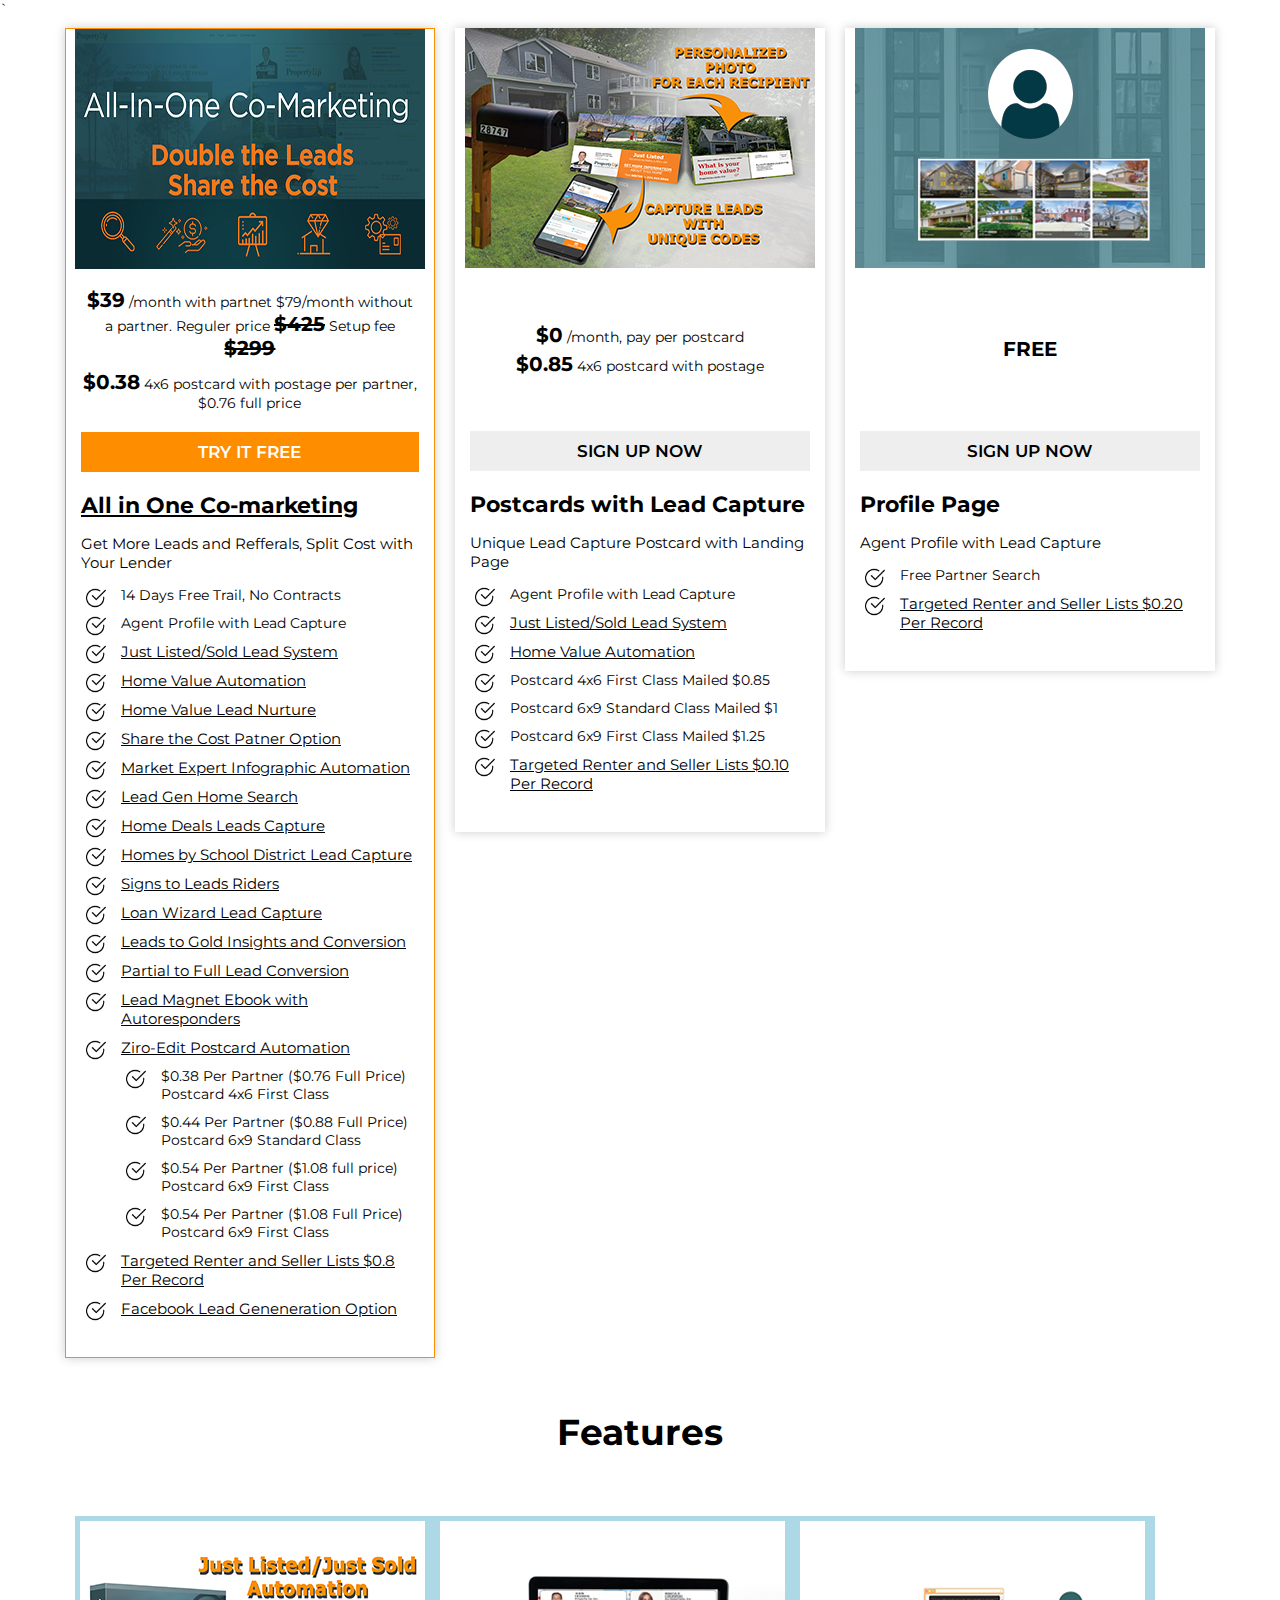
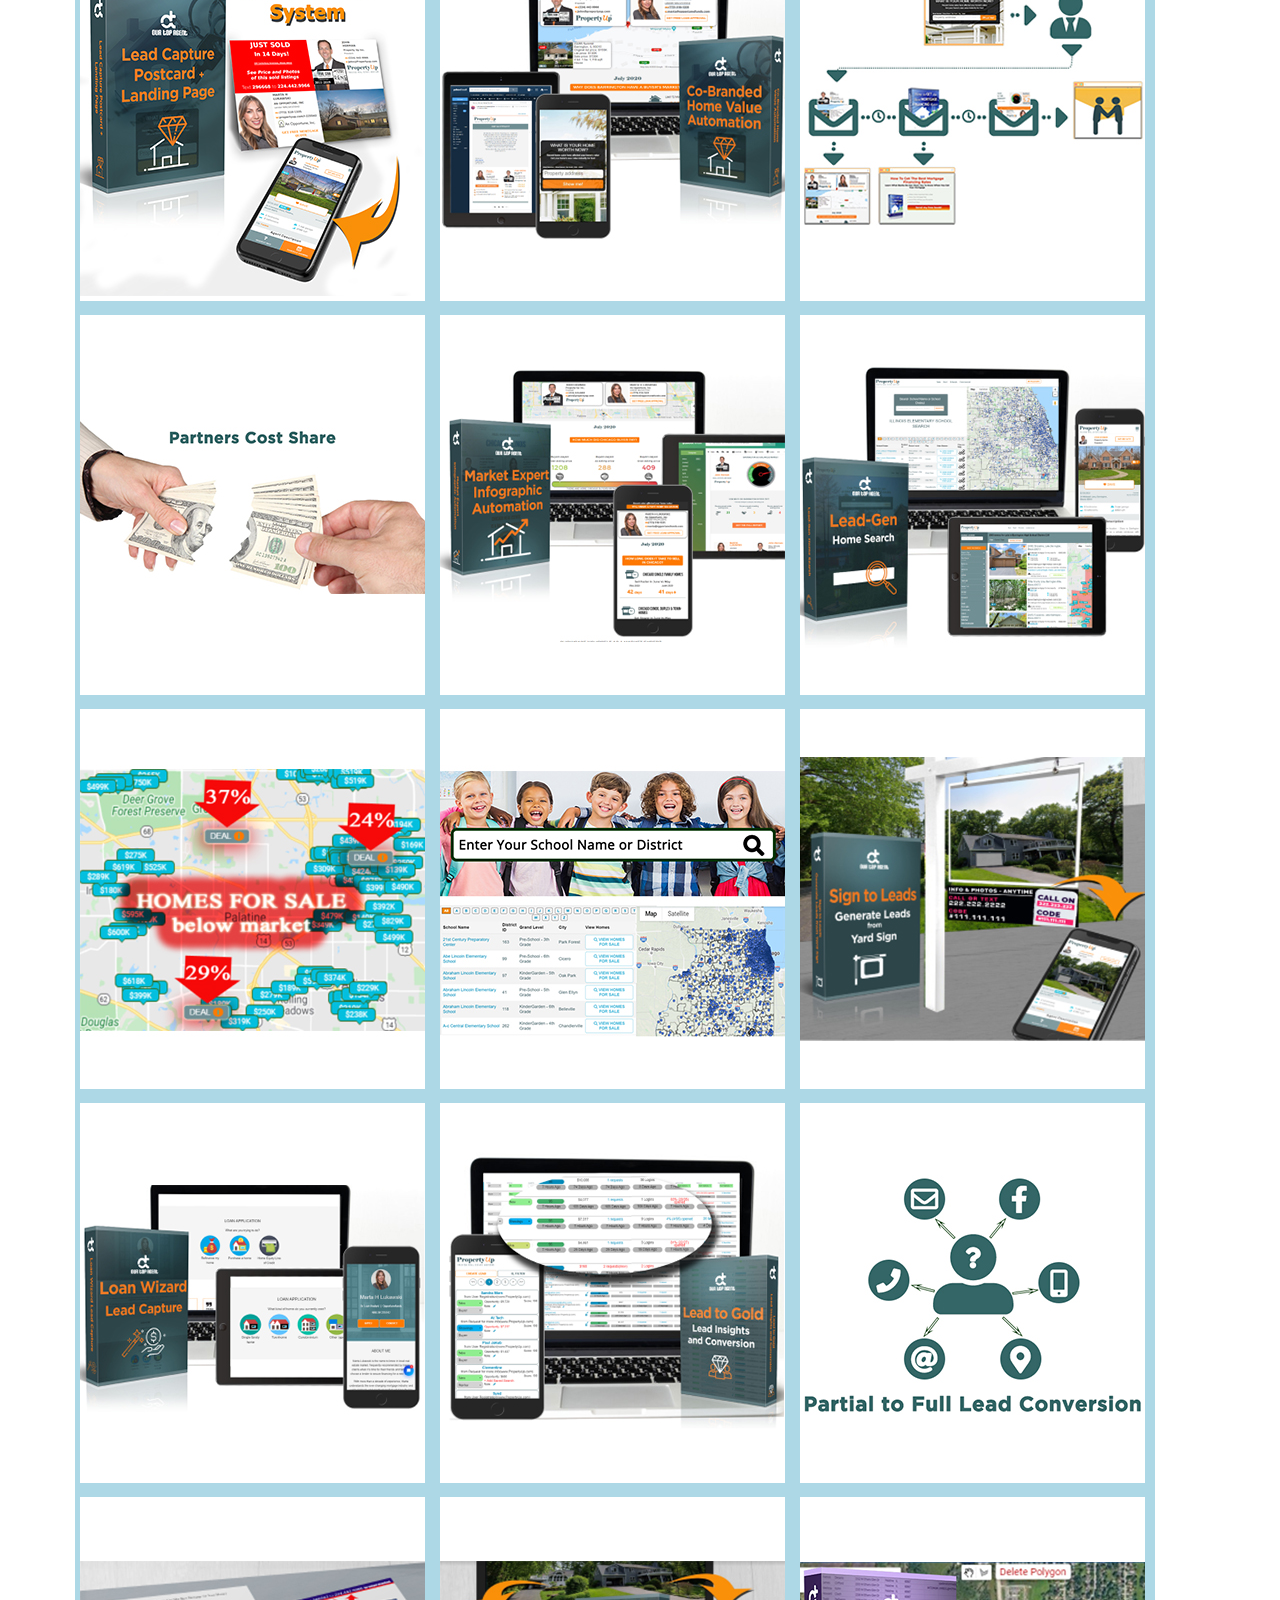
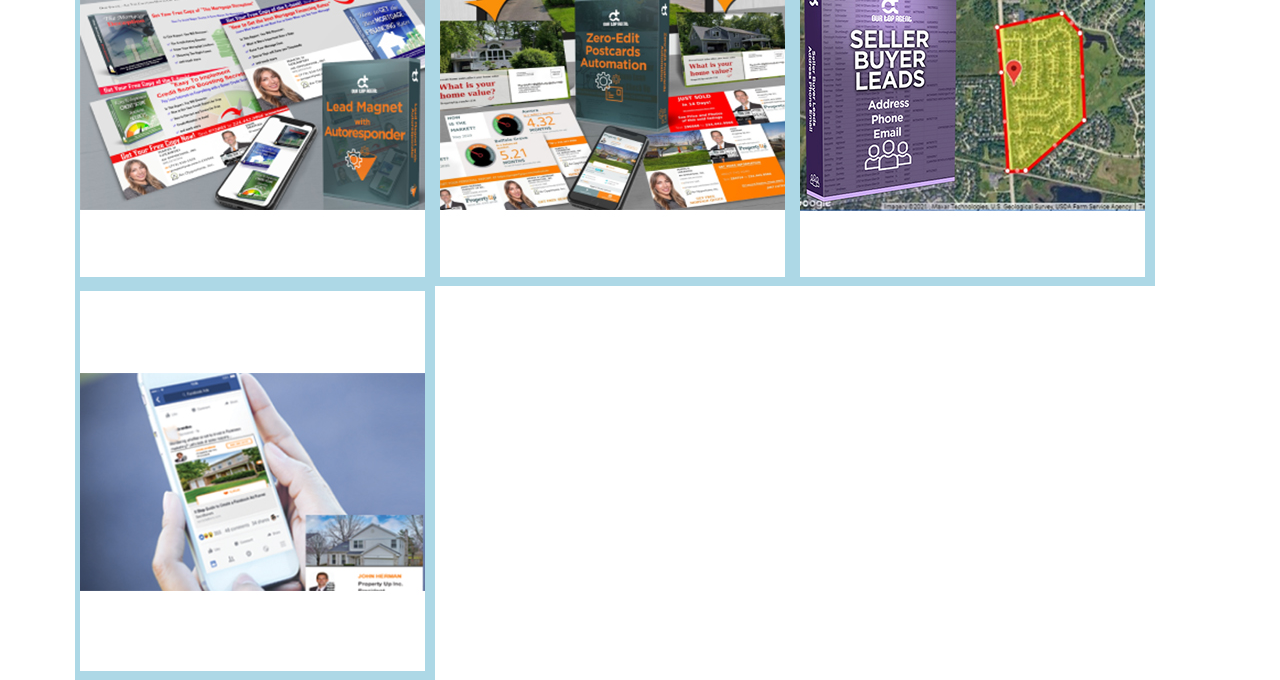
==== commit 277f9163: "some fixes" ====
--- a/index.html
+++ b/index.html
@@ -90,22 +90,17 @@
                                         <a class="screenshot" rel="images/Lead Magnet Ebooks with Autoresponders.png" title="Become the expert source of information for financing and real estate. Our Lead Magnet eBooks with lead autoresponder are ready for you. eBooks are sent to a lead automatically when they inquire with a custom code that we assigned to each lead. Generate new leads or send to your sphere of influence to let them know that you offer incredible value to them."><p>Lead Magnet Ebook with Autoresponders</p></a>
                                         </li>
                                     <li>
-                                        <a class="screenshot" rel="images/Ziro-Edit postcard Automation.png" title="<p>BUILD YOUR BRAND ON AUTOPILOT</p>
-
-                                        Get maximum exposure and lead generation with custom SMS codes to track exactly what household requested information, even if they didn’t provide any contact info. Zero-Edit is exactly how it sounds, we generate postcards for you and for your partner automatically. You just need to select what type of card you want to send out, provide or order your mailing list and that’s it!!
-                                        
-                                        We have pre-built branding and lead generation postcards with lead capture and autoresponders completely done for you. We know what lead magnet works and we maximize your mailers with an attractive offer every time. 
-                                        
-                                        Here are just a few of the offers available;
-                                        <ul>
-                                            <li>Home Valuation Lead Capture -Unique postcard personalized with the homeowner’s home photo. (Nothing can capture their attention better)</li>
-                                            <li>Market Expert Infographic</li>
-                                            <li>Just Listed/Just Sold Lead Capture</li>
-                                            <li>Borrower Lead Capture</li>
-                                            <li>Mortgage Deception Lead Capture</li>
-                                            <li>Best Mortgage Rates Lead Capture</li>
-                                            <li>Credit Score Secrets Lead Capture</li>
-                                        </ul>
+                                        <a class="screenshot" rel="images/Ziro-Edit postcard Automation.png" title="
+
+                                            <p>
+                                                Zero-Edit is exactly how it sounds, we generate postcards for you and for your partner automatically. You just need to select what type of card you want to send out. 
+                                            </p>
+                                            <p>
+                                                We have pre-built branding and lead generation postcards with lead capture and autoresponders completely done for you. We know what lead magnet works and we maximize your mailers with an attractive offer every time. 
+                                            </p>
+                                            <p>
+                                                We make each card personalised per recipient and alway have an offer and a call to action.
+                                            </p>
                                         "><p>Ziro-Edit Postcard Automation</p></a>
                                         </li>
                                     <ul>
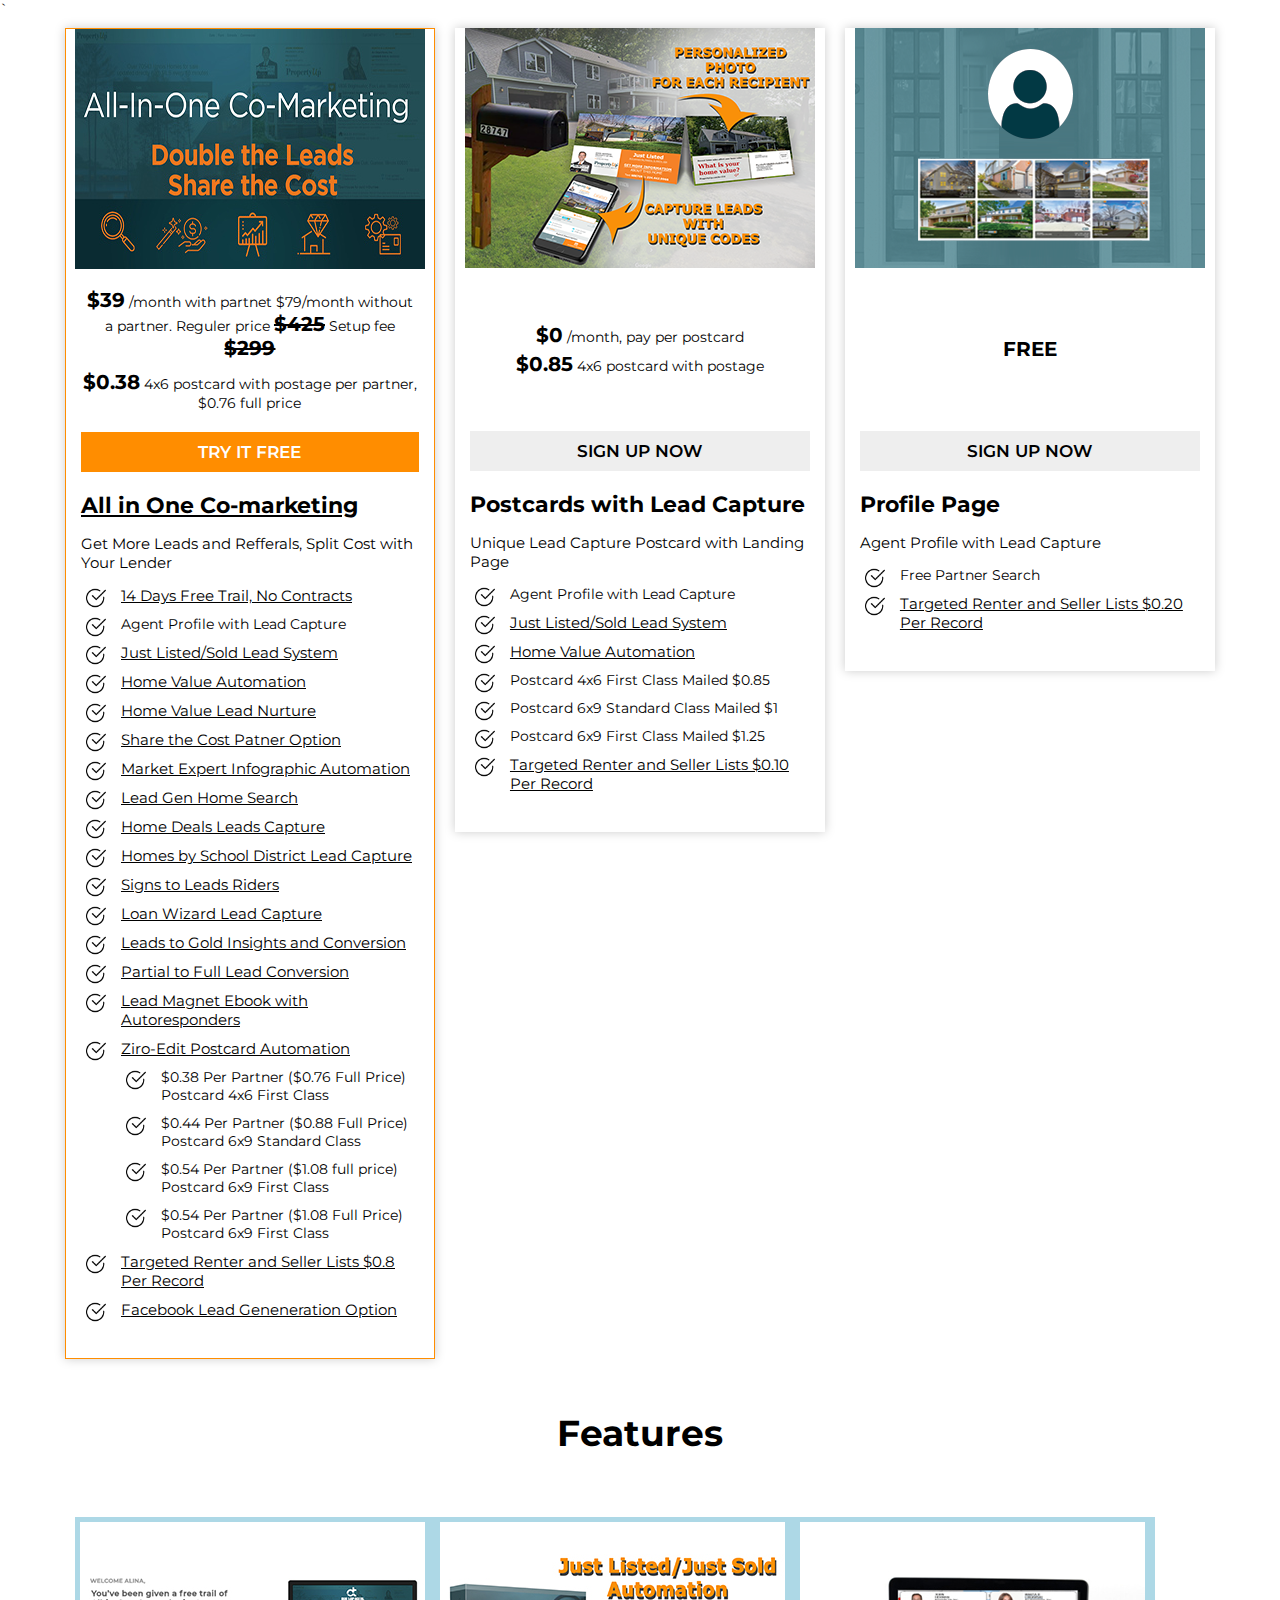
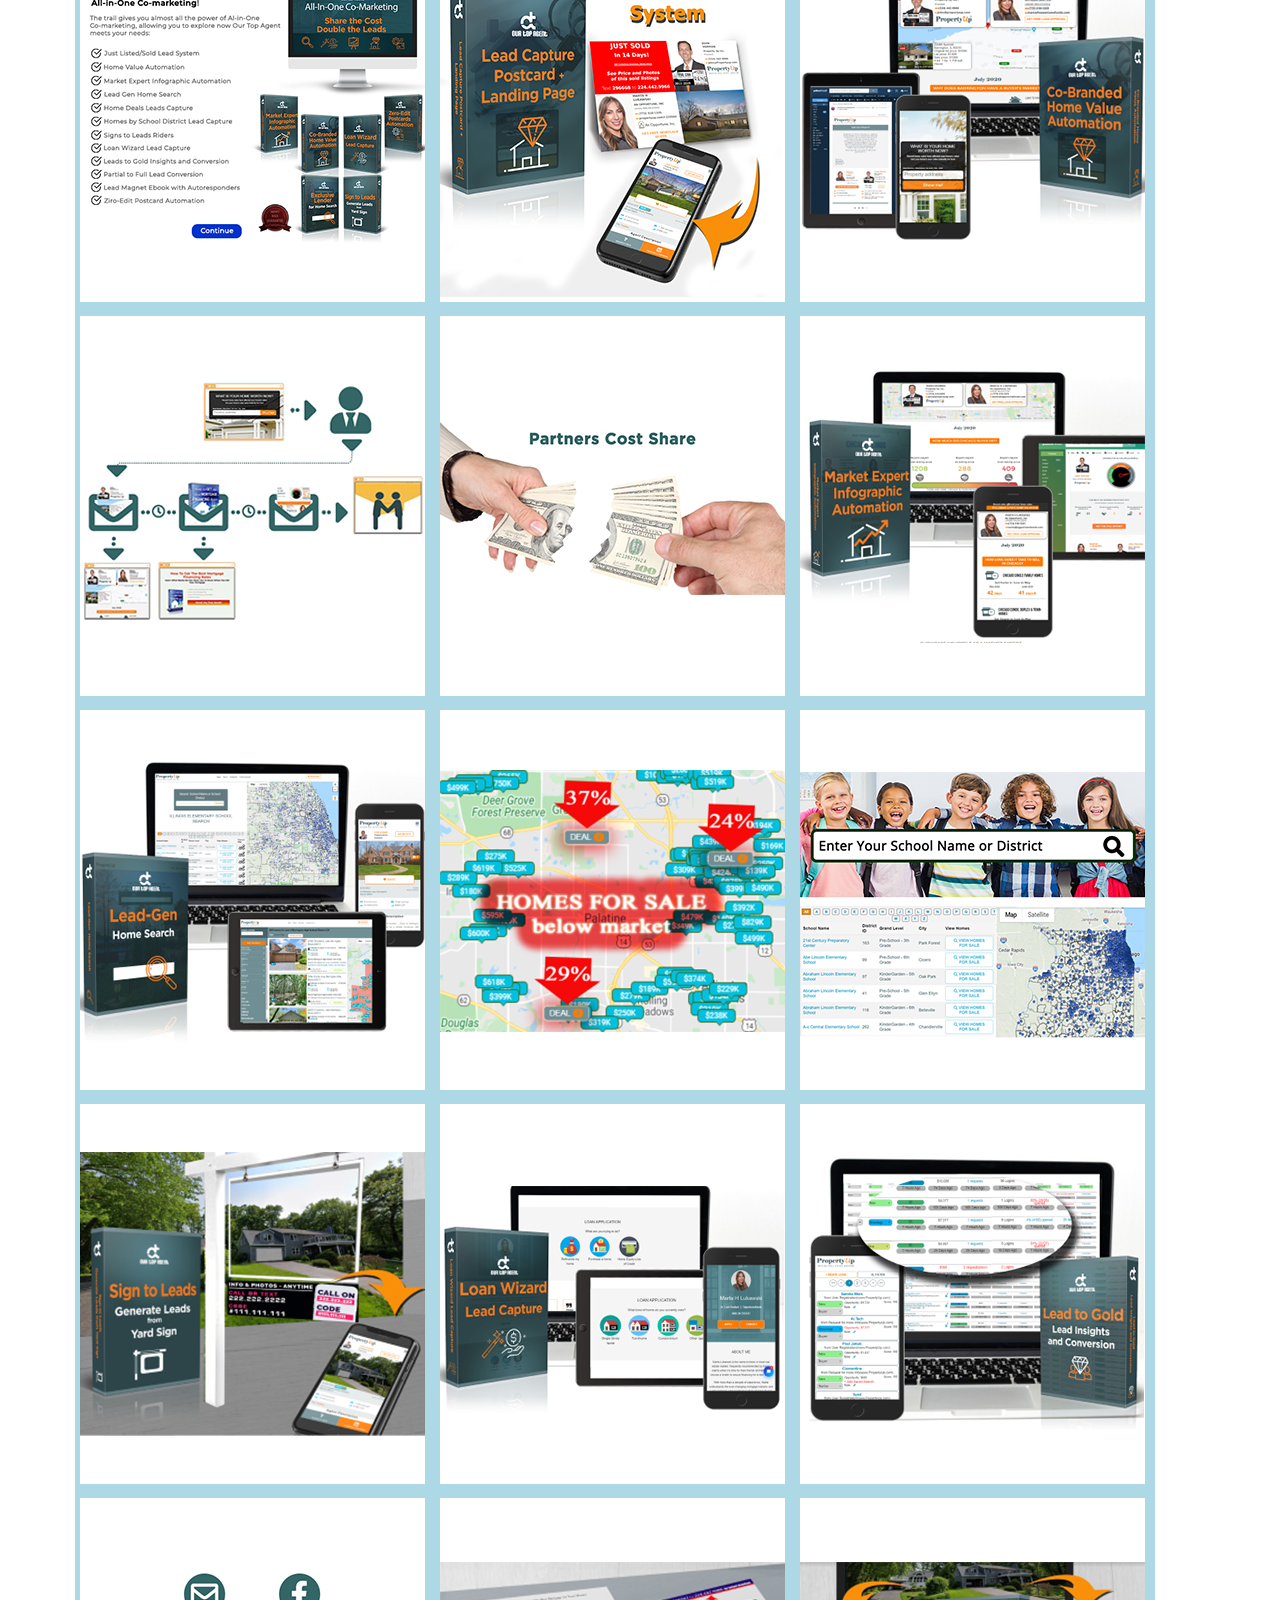
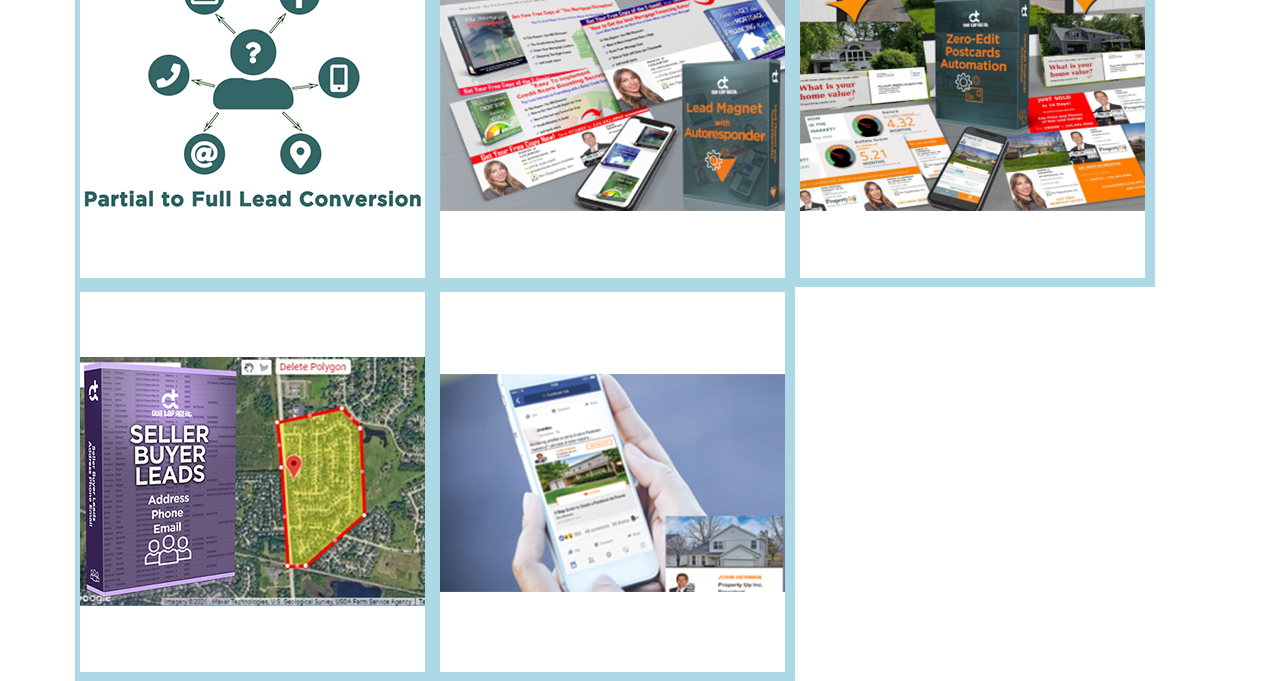
==== commit 6b93e548: "all features item has been added" ====
--- a/index.html
+++ b/index.html
@@ -32,7 +32,25 @@
                                 <a class="screenshot" rel="images/Monitor Screen 3 .jpg" title="The Special All-In-One Co-Marketing Platform That Will Help You To Close More Homes Without The Pain and Complexity of Doing all the Marketing Yourself."><h2>All in One Co-marketing</h2></a>
                                 <p>Get More Leads and Refferals, Split Cost with Your Lender</p>
                                 <ul>
-                                    <li>14 Days Free Trail, No Contracts</li>
+                                    <li>
+                                        <a class="screenshot" rel="images/home value automation.png" title="<p>The trail gives you almost all the power of Al-in-One 
+                                            Co-marketing, allowing you to explore now Our Top Agent meets your needs:
+                                        </p>
+                                       <ul>
+                                           <li>Just Listed/Sold Lead System</li>
+                                           <li>Home Value Automation</li>
+                                           <li>Market Expert Infographic Automation</li>
+                                           <li>Lead Gen Home Search</li>
+                                           <li>Home Deals Leads Capture</li>
+                                           <li>Homes by School District Lead Capture</li>
+                                           <li>Signs to Leads Riders</li>
+                                           <li>Loan Wizard Lead Capture</li>
+                                           <li>Leads to Gold Insights and Conversion</li>
+                                           <li>Partial to Full Lead Conversion</li>
+                                           <li>Lead Magnet Ebook with Autoresponders</li>
+                                           <li>Ziro-Edit Postcard Automation</li>
+                                       </ul>"><p>14 Days Free Trail, No Contracts</p></a>
+                                        </li>
                                     <li>Agent Profile with Lead Capture</li>
                                     <li>
                                         <a class="screenshot" rel="images/just listed-sold lead system.png" title="This is not “Old School” farming. Instead we combine new technologies with proven methods to generate more buyers and better listings.
@@ -203,6 +221,33 @@
             <h1 class="featureheading">Features</h1>
             <br>
             <section class="flip">
+                <div class="single-flip-item">
+                    <div class="flip-item">
+                        <img src="images/flip-17.jpg" alt="Avatar" style="width:auto;height:auto;">
+                        <!--<div class="flip-front-text">Just Listed/Sold Lead System</div>-->
+                        <div class="flip-overlay">
+                            <div class="flip-back-text">
+                                <p>The trail gives you almost all the power of Al-in-One 
+                                    Co-marketing, allowing you to explore now Our Top Agent meets your needs:
+                                </p>
+                               <ul>
+                                   <li>Just Listed/Sold Lead System</li>
+                                   <li>Home Value Automation</li>
+                                   <li>Market Expert Infographic Automation</li>
+                                   <li>Lead Gen Home Search</li>
+                                   <li>Home Deals Leads Capture</li>
+                                   <li>Homes by School District Lead Capture</li>
+                                   <li>Signs to Leads Riders</li>
+                                   <li>Loan Wizard Lead Capture</li>
+                                   <li>Leads to Gold Insights and Conversion</li>
+                                   <li>Partial to Full Lead Conversion</li>
+                                   <li>Lead Magnet Ebook with Autoresponders</li>
+                                   <li>Ziro-Edit Postcard Automation</li>
+                               </ul>
+                            </div>
+                        </div>
+                    </div>
+                </div>
                 <div class="single-flip-item">
                     <div class="flip-item">
                         <img src="images/flip-1.jpg" alt="Avatar" style="width:auto;height:auto;">
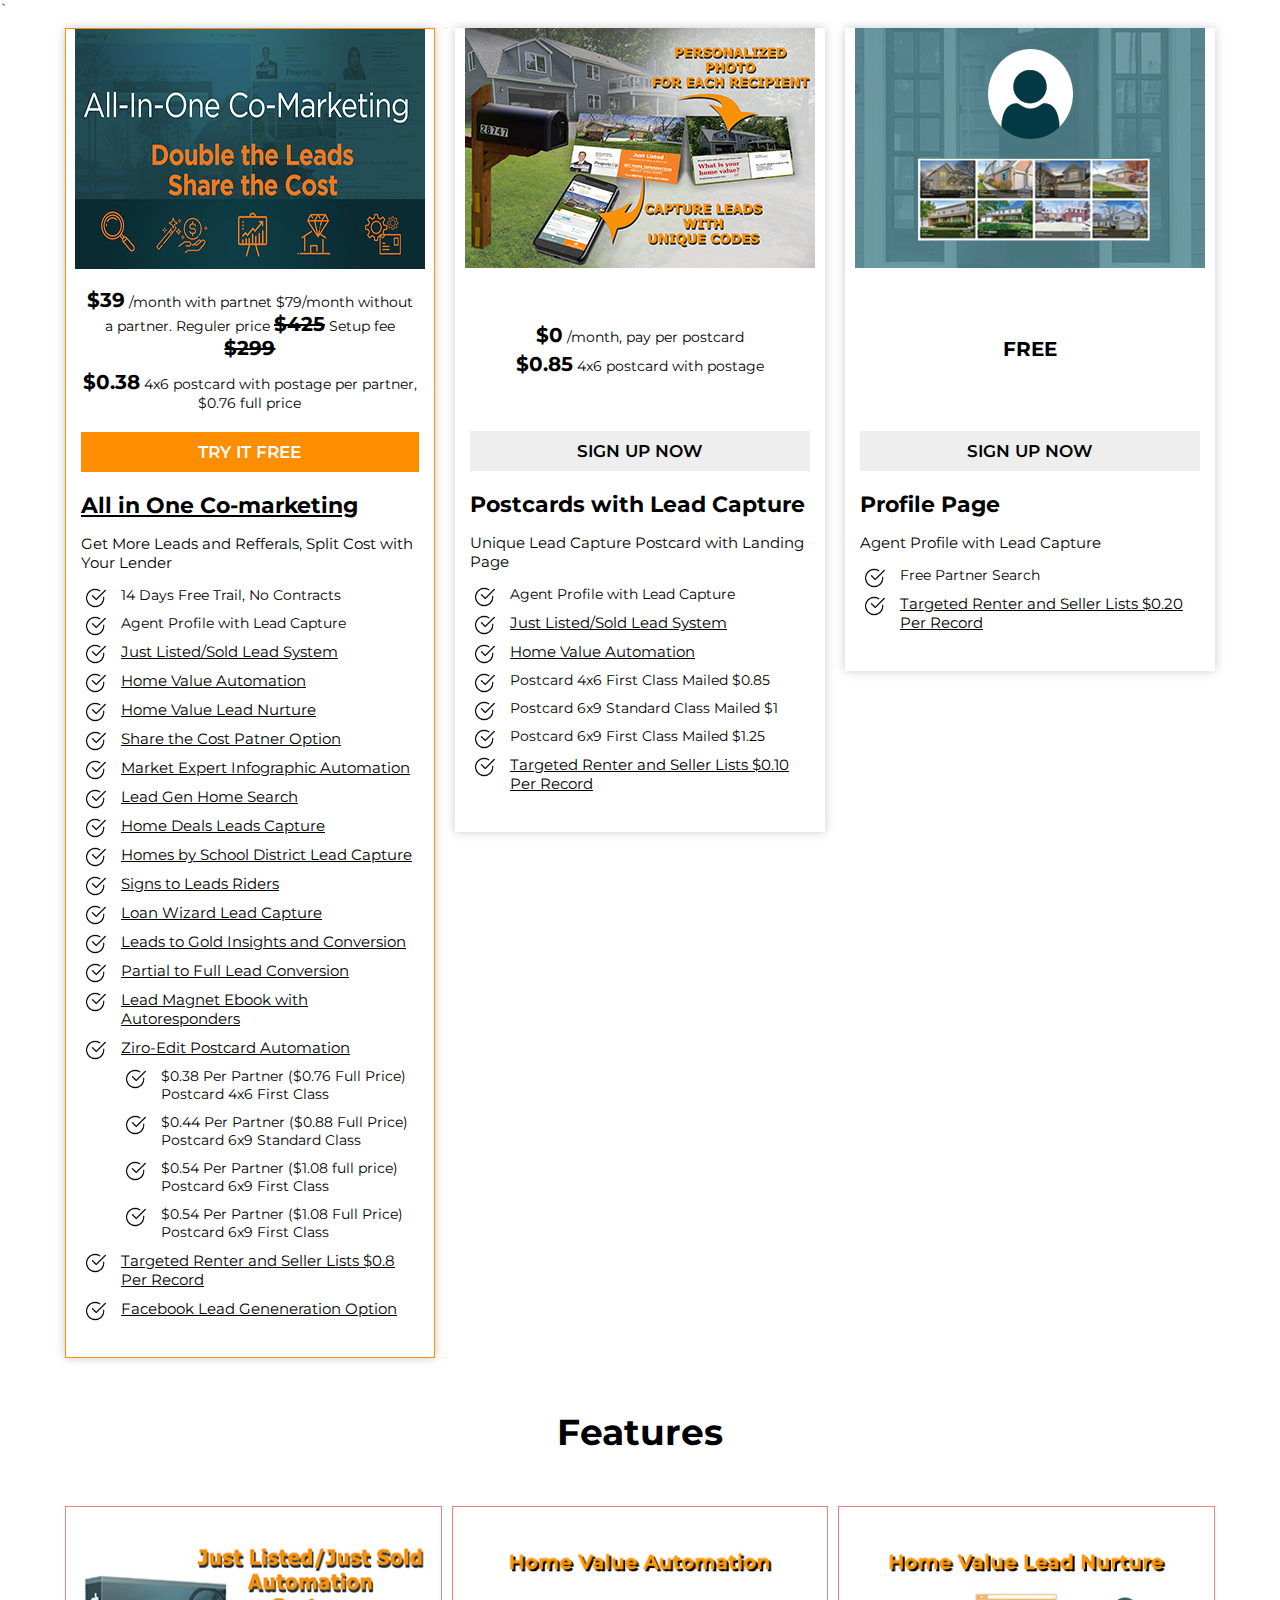
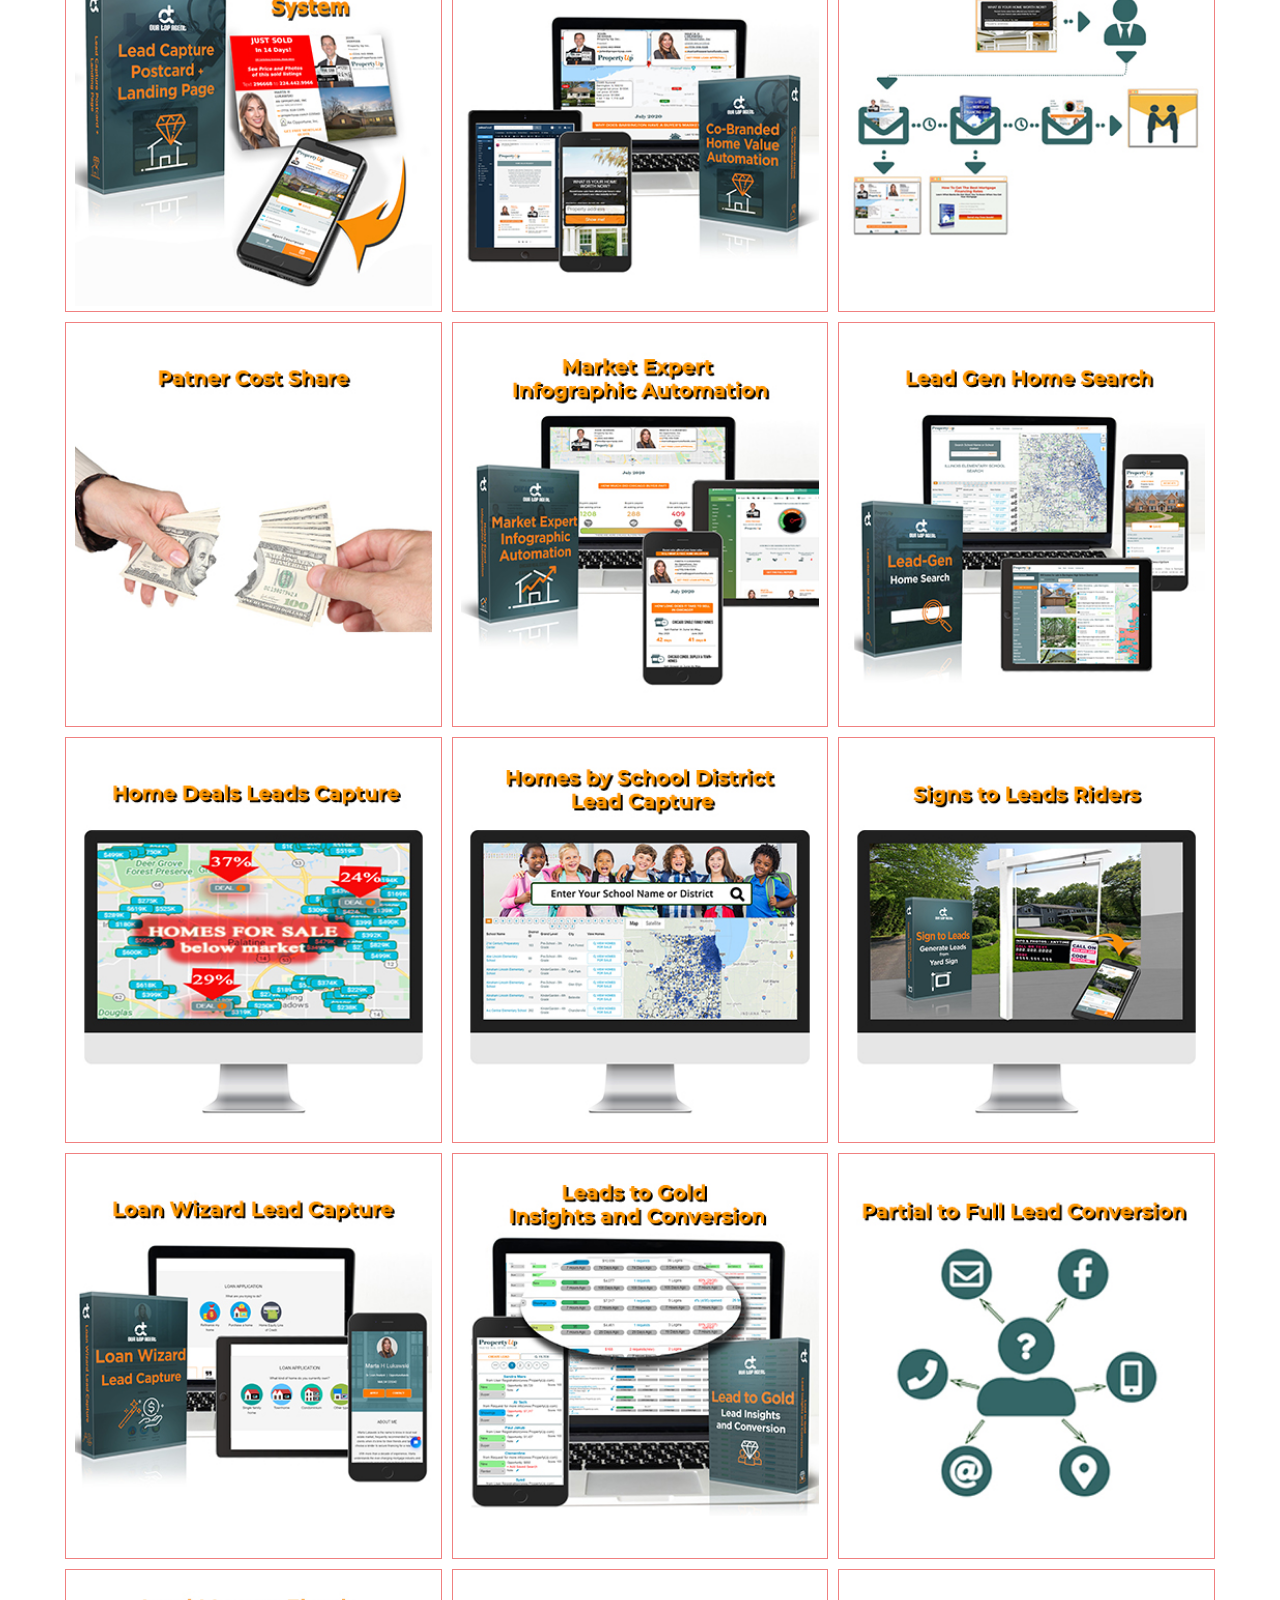
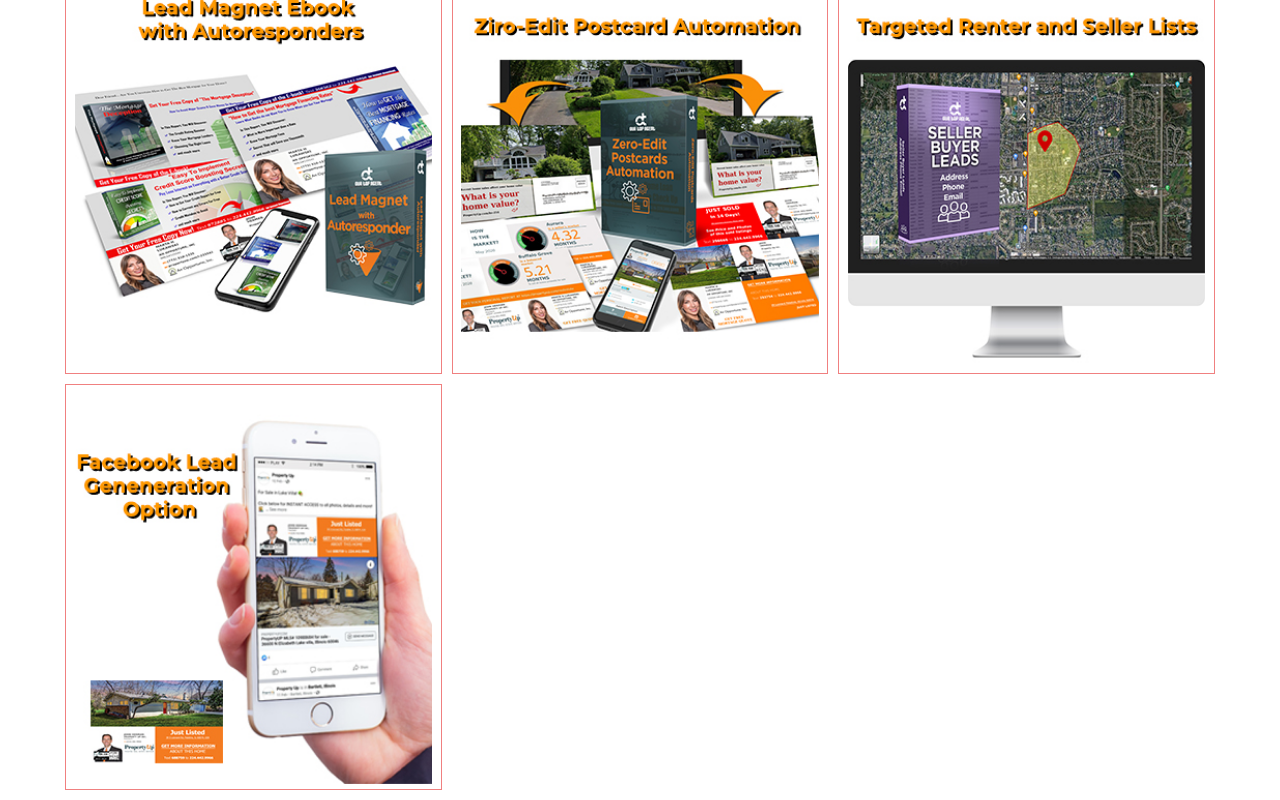
==== commit d3780048: "new image added" ====
--- a/index.html
+++ b/index.html
@@ -32,25 +32,7 @@
                                 <a class="screenshot" rel="images/Monitor Screen 3 .jpg" title="The Special All-In-One Co-Marketing Platform That Will Help You To Close More Homes Without The Pain and Complexity of Doing all the Marketing Yourself."><h2>All in One Co-marketing</h2></a>
                                 <p>Get More Leads and Refferals, Split Cost with Your Lender</p>
                                 <ul>
-                                    <li>
-                                        <a class="screenshot" rel="images/home value automation.png" title="<p>The trail gives you almost all the power of Al-in-One 
-                                            Co-marketing, allowing you to explore now Our Top Agent meets your needs:
-                                        </p>
-                                       <ul>
-                                           <li>Just Listed/Sold Lead System</li>
-                                           <li>Home Value Automation</li>
-                                           <li>Market Expert Infographic Automation</li>
-                                           <li>Lead Gen Home Search</li>
-                                           <li>Home Deals Leads Capture</li>
-                                           <li>Homes by School District Lead Capture</li>
-                                           <li>Signs to Leads Riders</li>
-                                           <li>Loan Wizard Lead Capture</li>
-                                           <li>Leads to Gold Insights and Conversion</li>
-                                           <li>Partial to Full Lead Conversion</li>
-                                           <li>Lead Magnet Ebook with Autoresponders</li>
-                                           <li>Ziro-Edit Postcard Automation</li>
-                                       </ul>"><p>14 Days Free Trail, No Contracts</p></a>
-                                        </li>
+                                    <li>14 Days Free Trail, No Contracts</li>
                                     <li>Agent Profile with Lead Capture</li>
                                     <li>
                                         <a class="screenshot" rel="images/just listed-sold lead system.png" title="This is not “Old School” farming. Instead we combine new technologies with proven methods to generate more buyers and better listings.
@@ -221,39 +203,13 @@
             <h1 class="featureheading">Features</h1>
             <br>
             <section class="flip">
-                <div class="single-flip-item">
-                    <div class="flip-item">
-                        <img src="images/flip-17.jpg" alt="Avatar" style="width:auto;height:auto;">
+                
+                <div class="single-flip-item">
+                    <div class="flip-item">
+                        <img src="images/flip-1.jpg" alt="Avatar">
                         <!--<div class="flip-front-text">Just Listed/Sold Lead System</div>-->
                         <div class="flip-overlay">
                             <div class="flip-back-text">
-                                <p>The trail gives you almost all the power of Al-in-One 
-                                    Co-marketing, allowing you to explore now Our Top Agent meets your needs:
-                                </p>
-                               <ul>
-                                   <li>Just Listed/Sold Lead System</li>
-                                   <li>Home Value Automation</li>
-                                   <li>Market Expert Infographic Automation</li>
-                                   <li>Lead Gen Home Search</li>
-                                   <li>Home Deals Leads Capture</li>
-                                   <li>Homes by School District Lead Capture</li>
-                                   <li>Signs to Leads Riders</li>
-                                   <li>Loan Wizard Lead Capture</li>
-                                   <li>Leads to Gold Insights and Conversion</li>
-                                   <li>Partial to Full Lead Conversion</li>
-                                   <li>Lead Magnet Ebook with Autoresponders</li>
-                                   <li>Ziro-Edit Postcard Automation</li>
-                               </ul>
-                            </div>
-                        </div>
-                    </div>
-                </div>
-                <div class="single-flip-item">
-                    <div class="flip-item">
-                        <img src="images/flip-1.jpg" alt="Avatar" style="width:auto;height:auto;">
-                        <!--<div class="flip-front-text">Just Listed/Sold Lead System</div>-->
-                        <div class="flip-overlay">
-                            <div class="flip-back-text">
                                 <p>This is not “Old School” farming. Instead we combine new technologies with proven methods to generate more buyers and better listings.
                                 </p>
                                 <p>
@@ -268,7 +224,7 @@
                 </div>
                 <div class="single-flip-item">
                     <div class="flip-item">
-                        <img src="images/flip-2.jpg" alt="Avatar" style="width:auto;height:auto;">
+                        <img src="images/flip-2.jpg" alt="Avatar">
                         <!--<div class="flip-front-text">Home Value Automation</div>-->
                         <div class="flip-overlay">
                             <div class="flip-back-text">
@@ -287,7 +243,7 @@
                 </div>
                 <div class="single-flip-item">
                     <div class="flip-item">
-                        <img src="images/flip-3.jpg" alt="Avatar" style="width:auto;height:auto;">
+                        <img src="images/flip-3.jpg" alt="Avatar">
                         <!--<div class="flip-front-text">Home Value Lead Nurture</div>-->
                         <div class="flip-overlay">
                             <div class="flip-back-text">
@@ -300,7 +256,7 @@
                 </div>
                 <div class="single-flip-item">
                     <div class="flip-item">
-                        <img src="images/flip-4.jpg" alt="Avatar" style="width:auto;height:auto;">
+                        <img src="images/flip-4.jpg" alt="Avatar">
                         <!--<div class="flip-front-text">Share the Cost Patner Option</div>-->
                         <div class="flip-overlay">
                             <div class="flip-back-text">
@@ -313,7 +269,7 @@
                 </div>
                 <div class="single-flip-item">
                     <div class="flip-item">
-                        <img src="images/flip-5.jpg" alt="Avatar" style="width:auto;height:auto;">
+                        <img src="images/flip-5.jpg" alt="Avatar">
                         <!--<div class="flip-front-text">Market Expert Infographic Automation</div>-->
                         <div class="flip-overlay">
                             <div class="flip-back-text">
@@ -326,12 +282,12 @@
                 </div>
                 <div class="single-flip-item">
                     <div class="flip-item">
-                        <img src="images/flip-6.jpg" alt="Avatar" style="width:auto;height:auto;">
+                        <img src="images/flip-6.jpg" alt="Avatar">
                         <!--<div class="flip-front-text">Lead Gen Home Search</div>-->
                         <div class="flip-overlay">
                             <div class="flip-back-text">
                                 <p>
-                                    Become the go-to agent on every listing within your customized home search portal. Capture the listing with a multitude of powerful lead capture tools, then brand yourself on the new listing’s notification emails. Branding matters especially if your buyers have never seen or heard of you before while searching on your customized Home Search portal. You can capture leads with unique features like Home Search based on school boundaries to help them find underpriced homes in the best school districts. Help Investors and Bargain Hunters with your unique “Deal Search” to help them spot undervalued homes.
+                                    Become the go-to agent on every listing within your customized home search portal. Capture the listing with a multitude of powerful lead capture tools, then brand yourself on the new listing’s notification emails. Branding matters especially if your buyers have never seen or heard of you before while searching on your customized Home Search portal. 
                                 </p>
                                 <p>
                                     Every page is designed to encourage visitors to provide contact information, so you can follow up later and continually build relationships.
@@ -342,7 +298,7 @@
                 </div>
                 <div class="single-flip-item">
                     <div class="flip-item">
-                        <img src="images/flip-7.jpg" alt="Avatar" style="width:auto;height:auto;">
+                        <img src="images/flip-7.jpg" alt="Avatar">
                         <!--<div class="flip-front-text">Home Deals Leads Capture</div>-->
                         <div class="flip-overlay">
                             <div class="flip-back-text">
@@ -355,7 +311,7 @@
                 </div>
                 <div class="single-flip-item">
                     <div class="flip-item">
-                        <img src="images/flip-8.jpg" alt="Avatar" style="width:auto;height:auto;">
+                        <img src="images/flip-8.jpg" alt="Avatar">
                         <!--<div class="flip-front-text">Homes by School District Lead Capture</div>-->
                         <div class="flip-overlay">
                             <div class="flip-back-text">
@@ -371,7 +327,7 @@
                 </div>
                 <div class="single-flip-item">
                     <div class="flip-item">
-                        <img src="images/flip-9.jpg" alt="Avatar" style="width:auto;height:auto;">
+                        <img src="images/flip-9.jpg" alt="Avatar">
                         <!--<div class="flip-front-text">Signs to Leads Riders</div>-->
                         <div class="flip-overlay">
                             <div class="flip-back-text">
@@ -387,7 +343,7 @@
                 </div>
                 <div class="single-flip-item">
                     <div class="flip-item">
-                        <img src="images/flip-10.jpg" alt="Avatar" style="width:auto;height:auto;">
+                        <img src="images/flip-10.jpg" alt="Avatar">
                         <!--<div class="flip-front-text">Loan Wizard Lead Capture</div>-->
                         <div class="flip-overlay">
                             <div class="flip-back-text">
@@ -400,7 +356,7 @@
                 </div>
                 <div class="single-flip-item">
                     <div class="flip-item">
-                        <img src="images/flip-11.jpg" alt="Avatar" style="width:auto;height:auto;">
+                        <img src="images/flip-11.jpg" alt="Avatar">
                         <!--<div class="flip-front-text">Leads to Gold Insights and Conversion</div>-->
                         <div class="flip-overlay">
                             <div class="flip-back-text">
@@ -413,7 +369,7 @@
                 </div>
                 <div class="single-flip-item">
                     <div class="flip-item">
-                        <img src="images/flip-12.jpg" alt="Avatar" style="width:auto;height:auto;">
+                        <img src="images/flip-12.jpg" alt="Avatar">
                         <!--<div class="flip-front-text">Partial to Full Lead Conversion</div>-->
                         <div class="flip-overlay">
                             <div class="flip-back-text">
@@ -426,7 +382,7 @@
                 </div>
                 <div class="single-flip-item">
                     <div class="flip-item">
-                        <img src="images/flip-13.jpg" alt="Avatar" style="width:auto;height:auto;">
+                        <img src="images/flip-13.jpg" alt="Avatar">
                         <!--<div class="flip-front-text">Lead Magnet Ebook with Autoresponders</div>-->
                         <div class="flip-overlay">
                             <div class="flip-back-text">
@@ -438,7 +394,7 @@
                 </div>
                 <div class="single-flip-item">
                     <div class="flip-item">
-                        <img src="images/flip-14.jpg" alt="Avatar" style="width:auto;height:auto;">
+                        <img src="images/flip-14.jpg" alt="Avatar">
                         <!--<div class="flip-front-text">Ziro-Edit Postcard Automation</div>-->
                         <div class="flip-overlay">
                             <div class="flip-back-text">
@@ -457,7 +413,7 @@
                 </div>
                 <div class="single-flip-item">
                     <div class="flip-item">
-                        <img src="images/flip-15.jpg" alt="Avatar" style="width:auto;height:auto;">
+                        <img src="images/flip-15.jpg" alt="Avatar">
                         <!--<div class="flip-front-text">Targeted Renter and Seller Lists $0.8 Per Record</div>-->
                         <div class="flip-overlay">
                             <div class="flip-back-text">
@@ -470,7 +426,7 @@
                 </div>
                 <div class="single-flip-item">
                     <div class="flip-item">
-                        <img src="images/flip-16.jpg" alt="Avatar" style="width:auto;height:auto;">
+                        <img src="images/flip-16.jpg" alt="Avatar">
                         <!--<div class="flip-front-text">Facebook Lead Geneneration Option</div> -->
                         <div class="flip-overlay">
                             <div class="flip-back-text">
--- a/style.css
+++ b/style.css
@@ -166,6 +166,9 @@
         overflow: hidden;
         width: 100%;
     }
+    .flip-item{
+        width: 362px;
+    }
 }
 @media (max-width:480px) {
     .pricing-col {
@@ -178,18 +181,24 @@
 }
 
 .flip{
-    margin: 10px;
+    display: grid;
+    grid-template-columns: auto auto auto;
+    grid-column-gap: 10px;
+    grid-row-gap: 10px;
+    
+    
     padding: 10px;
 }
 
 .single-flip-item{
     float: left;
     padding: 5px;
-    background-color: lightblue;
+    
+    border: 1px solid lightcoral;
 }
 .flip-item {
     position: relative;
-    width: 350px;
+  
   }
   
   
@@ -238,4 +247,11 @@
   .featureheading{
       text-align: center;
       font-size: 36px;
+  }
+ 
+  .single-flip-item .flip-item img{
+    margin-left: auto;
+    margin-right: auto;
+    display: block;
+    width: 98%;
   }